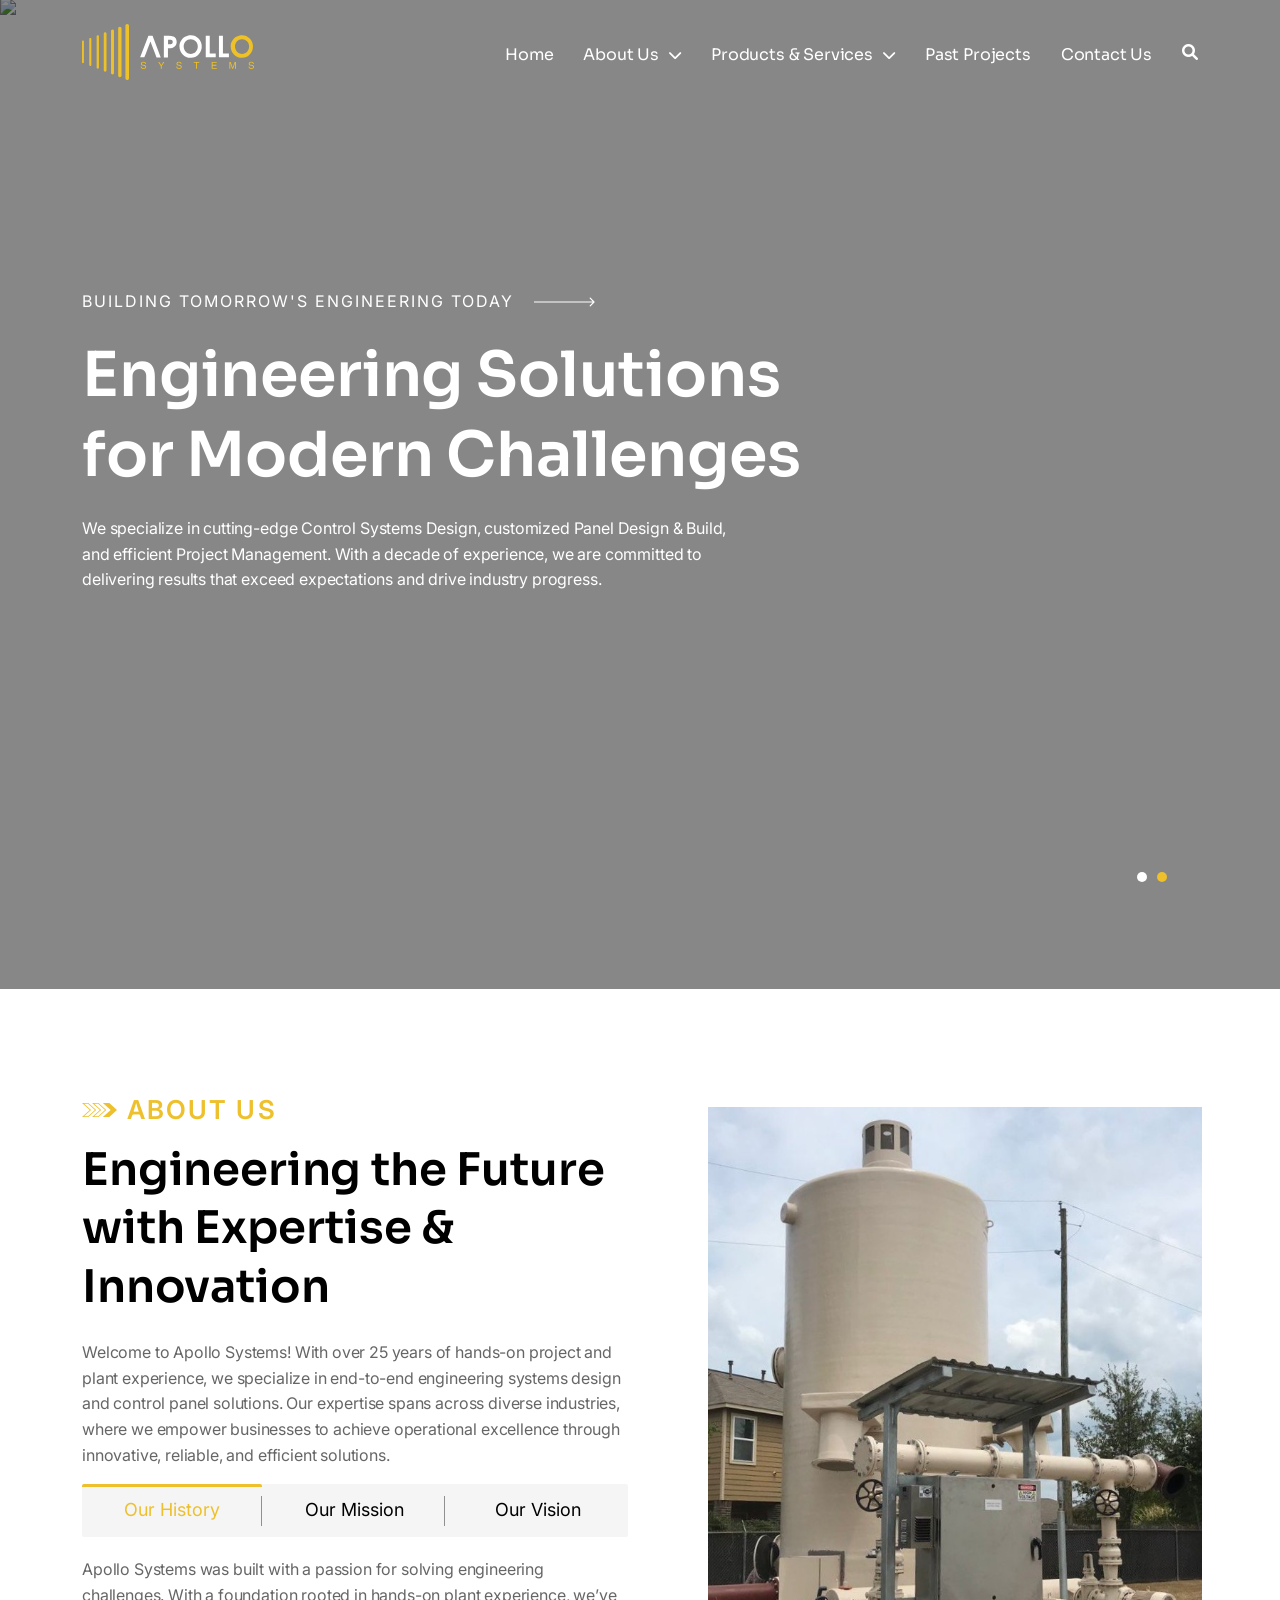
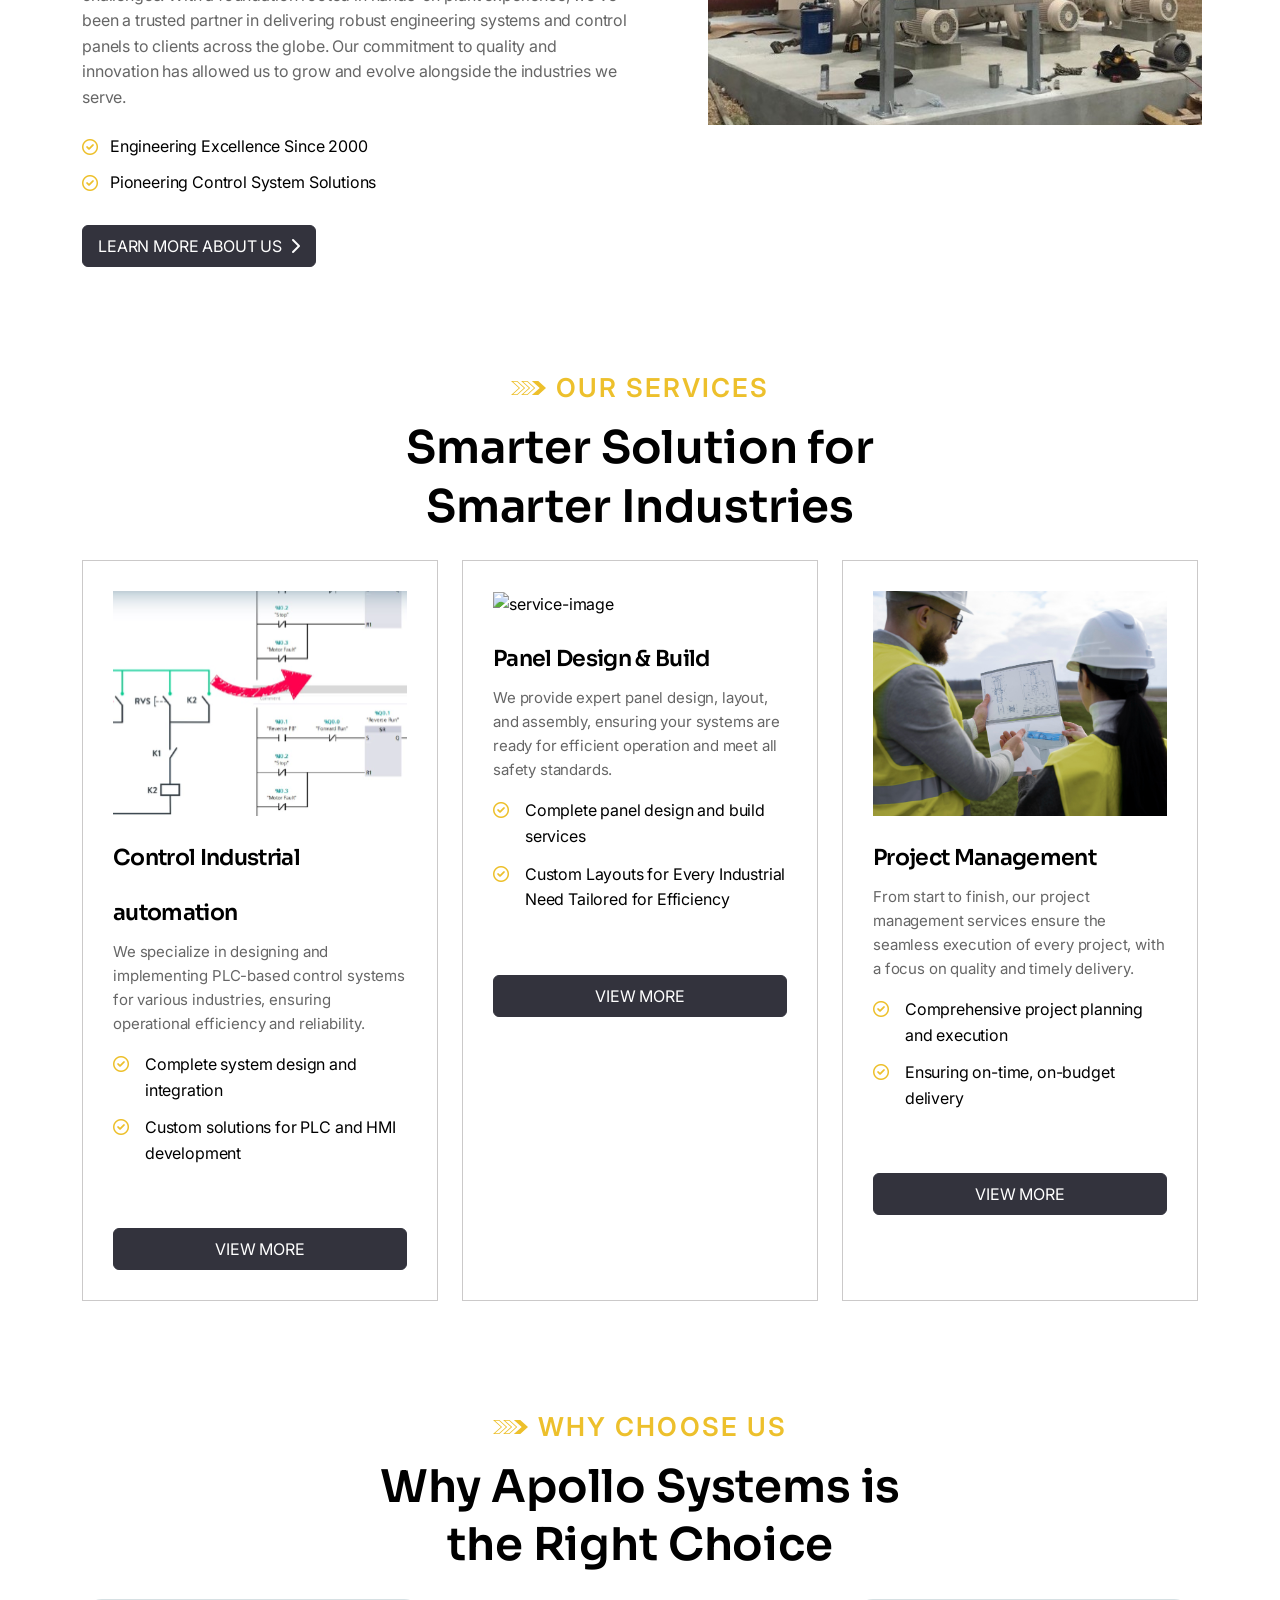
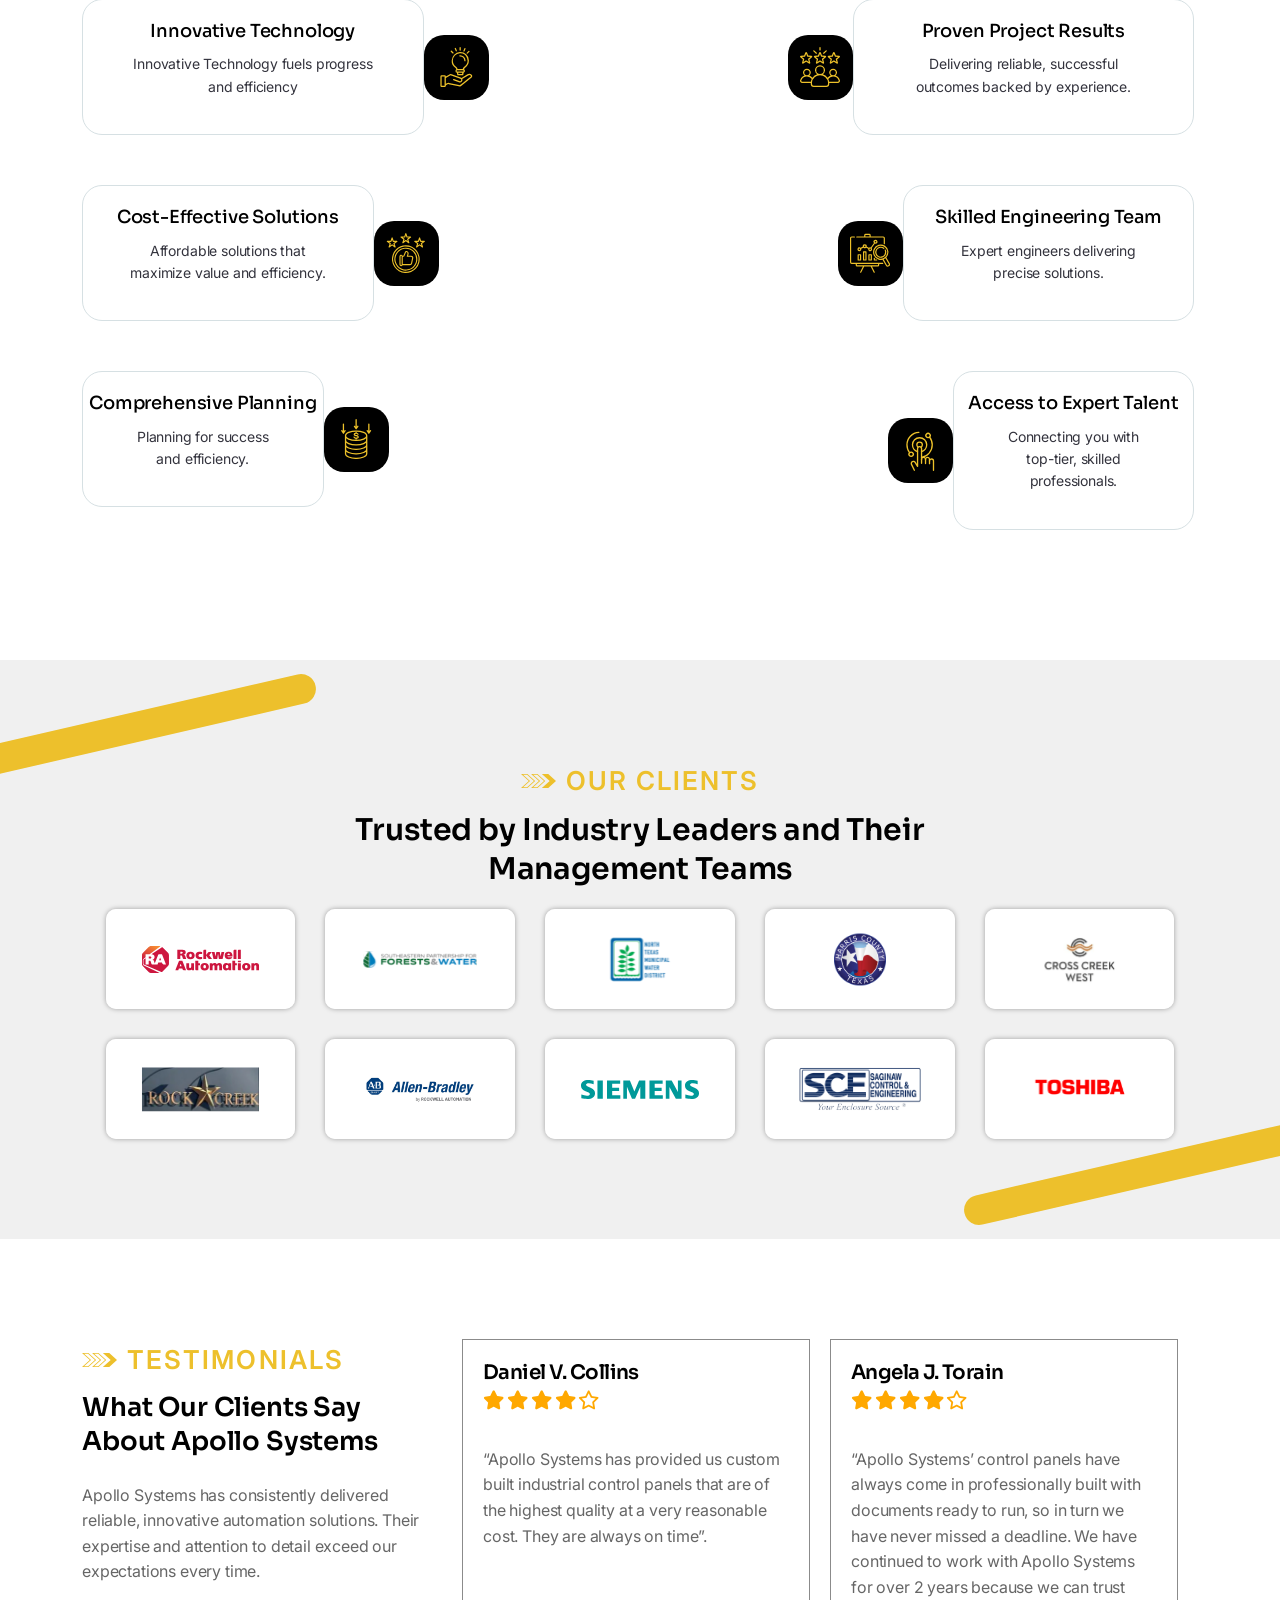
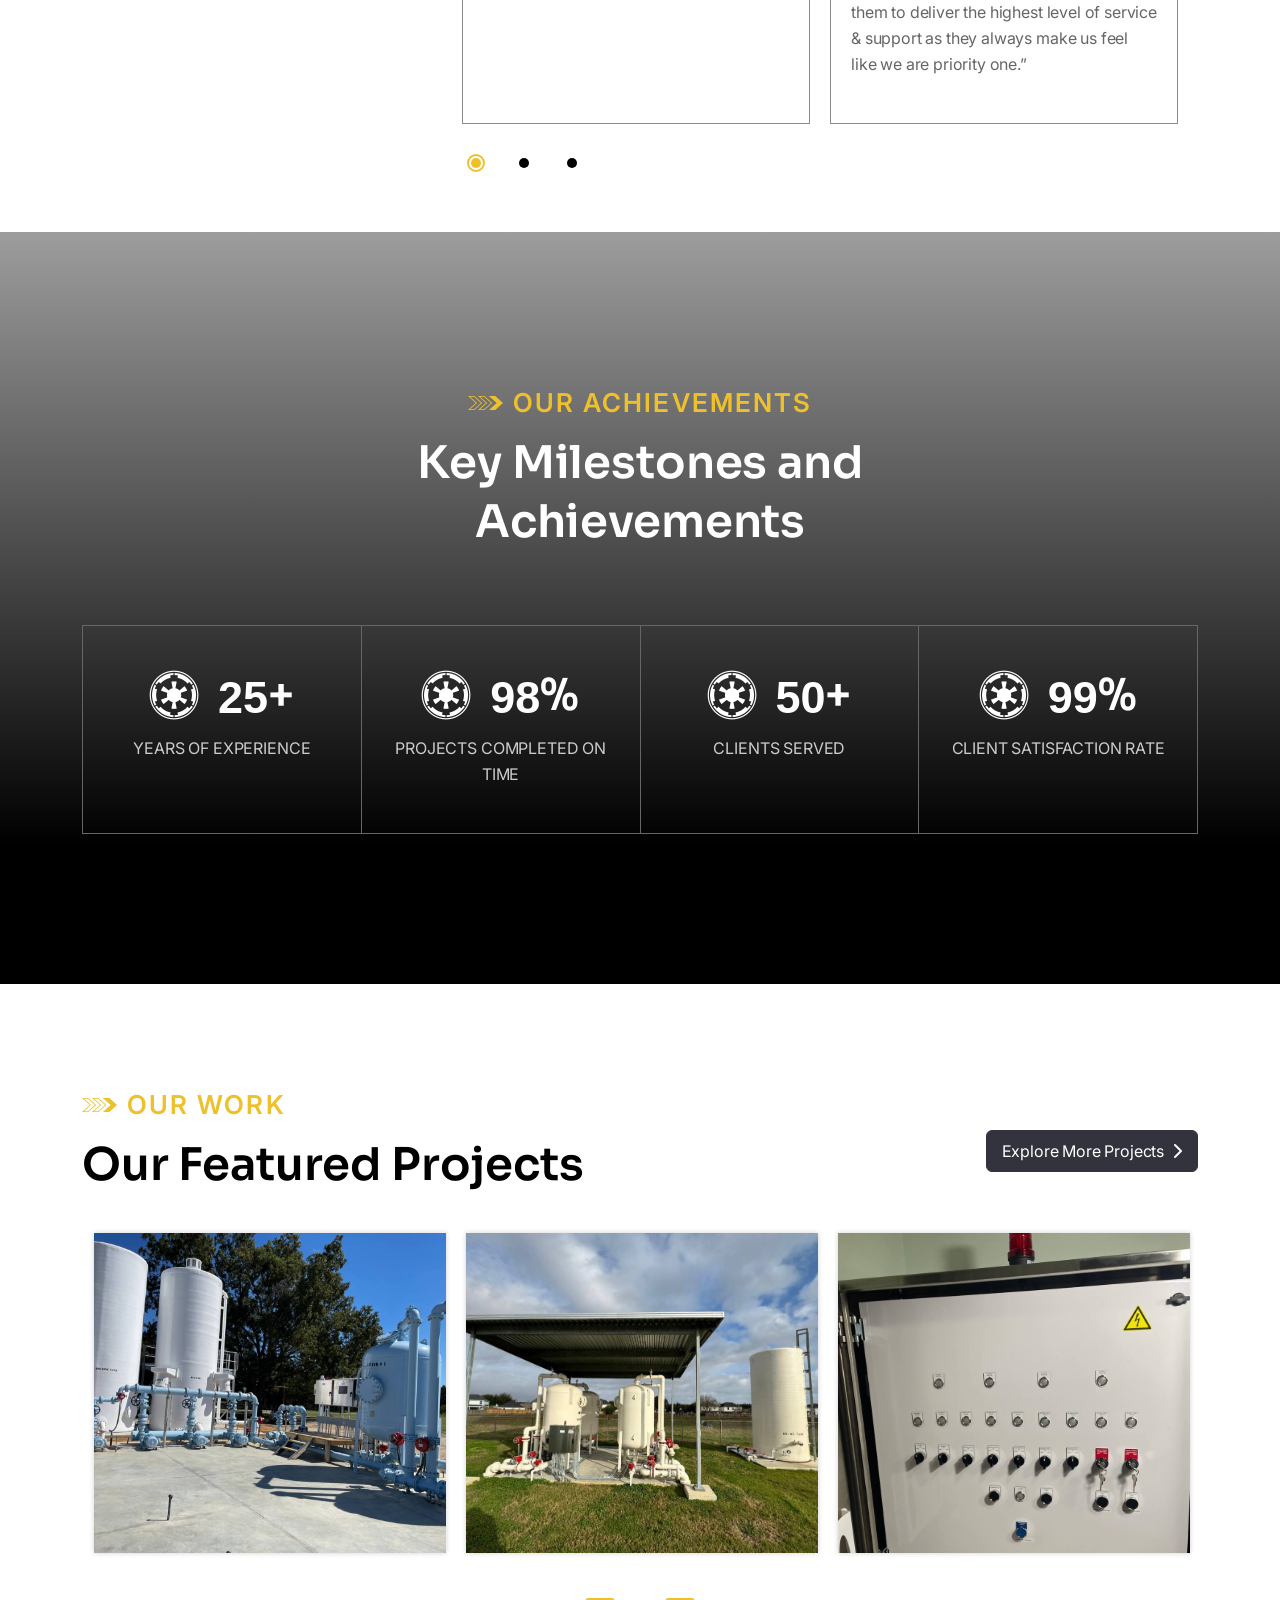
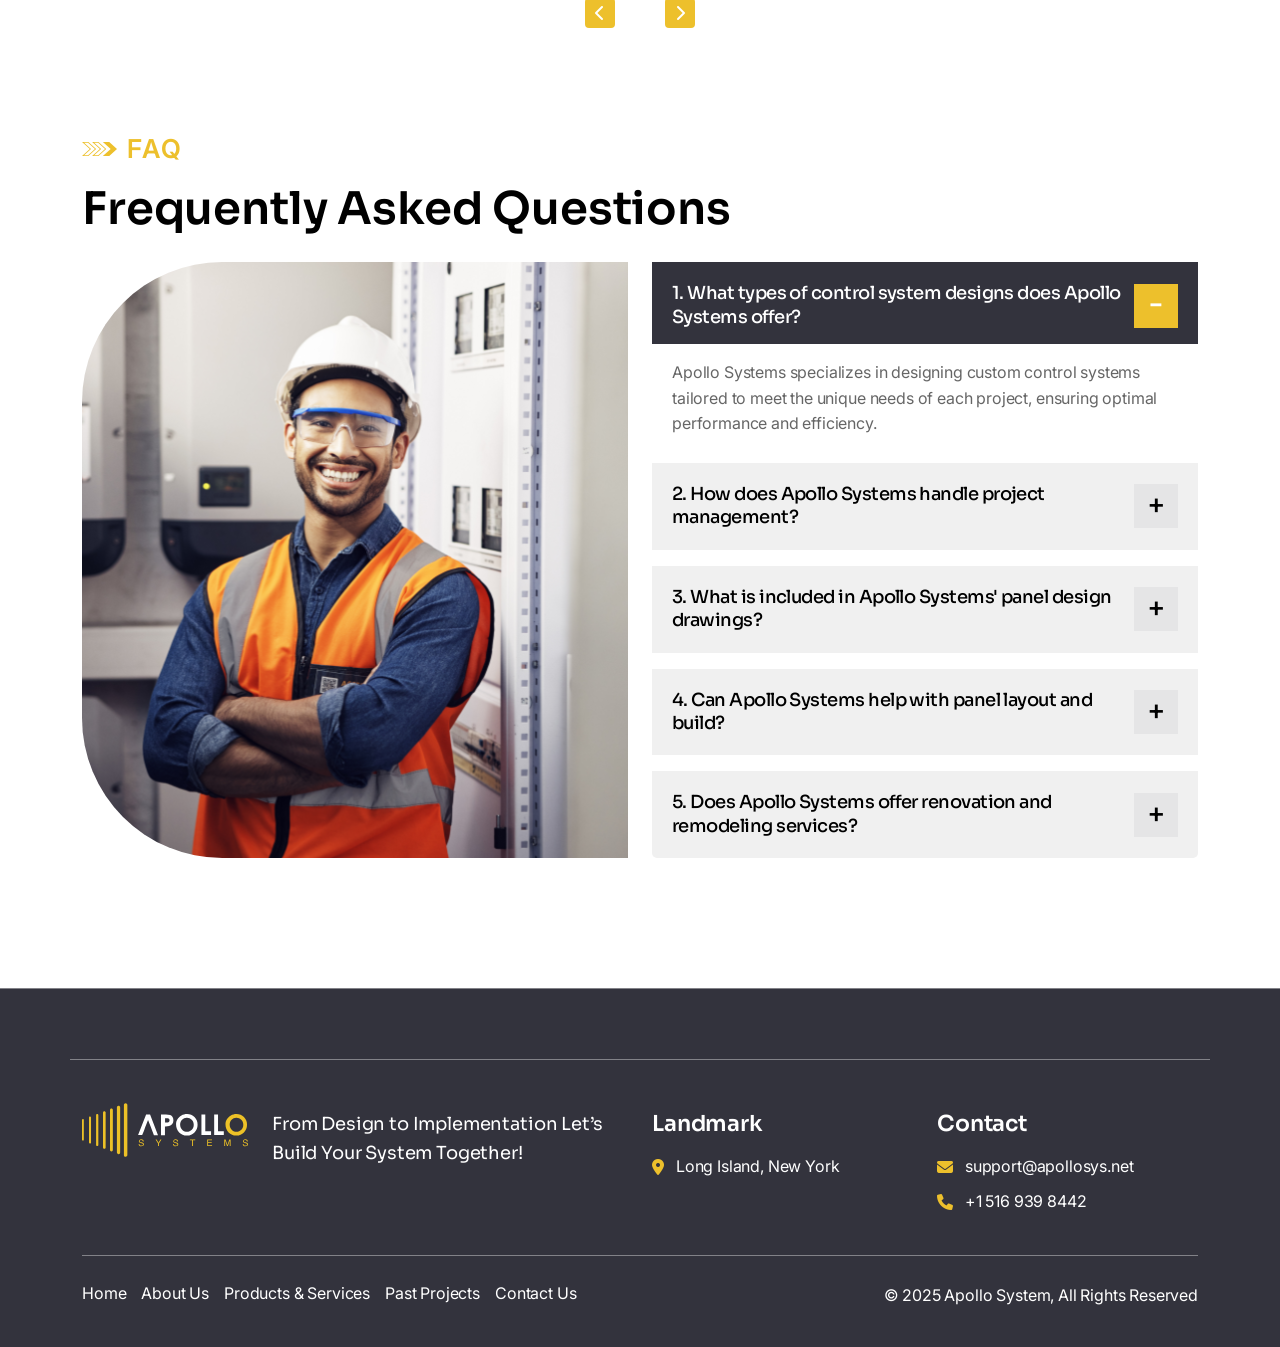
==== index.html @ cff6e4f0 "Mirror apollosys.net as a static GitHub Pages site Scraped all 12 pages and their assets (CSS, JS, f" ====
<!DOCTYPE html>
<html lang="en">
<head>
    <meta charset="UTF-8">
    <meta name="viewport" content="width=device-width, initial-scale=1.0">
    <title>Apollo Systems LLC HQ</title>
    <link rel="shortcut icon" href="assets/images/favicon.svg" type="image/x-icon">
    <link rel="preconnect" href="https://fonts.googleapis.com">
    <link rel="preconnect" href="https://fonts.gstatic.com" crossorigin>
    <link href="https://fonts.googleapis.com/css2?family=Inter:ital,opsz,wght@0,14..32,100..900;1,14..32,100..900&family=Sora:wght@100..800&display=swap" rel="stylesheet">
    <link rel="stylesheet" href="assets/vendors/bootstrap/css/bootstrap.min.css">
    <link rel="stylesheet" href="assets/vendors/odometer/odometer-theme-default.css">
    <link rel="stylesheet" href="assets/vendors/slick/slick.css">
    <link rel="stylesheet" href="assets/vendors/animation/animate.min.css">
    <link rel="stylesheet" href="assets/vendors/font-awesome/css/all.min.css">
    <link rel="stylesheet" href="assets/vendors/youtube-popup/youtube-popup.css">
    <link id="css-link" rel="stylesheet" href="assets/css/stylee.css?v=1.0.5445496">
    <link rel="stylesheet" href="assets/css/responsive.css?v=1.0.559996">
</head>
<body class="custom-cursor">
    <!-- header start -->
    <header class="main-header">
        <div class="container">
            <nav class="main-menu">
                <div class="main-menu-logo">
                    <a href="index.html">
                        <img src="assets/images/apollo-white-logo.svg" alt="header-logo">
                    </a>
                </div>
                <div class="main-menu-inner">
                    <ul class="main-menu-list">
                        <li class="menu-item-children"><a href="index.html">Home</a></li>
                        <li class="menu-item-children"><a href="about.html">About Us</a><i class="fa-solid fa-chevron-down"></i>
                        <ul>
                            <li><a href="company-profile.html">Company Profile </a></li>
                            <li><a href="team.html">Our Team</a></li>                           
                        </ul>
                        </li>
                        <li class="menu-item-children"><a href="service.html">Products & Services</a><i class="fa-solid fa-chevron-down"></i>
                            <ul>
                                <li><a href="custom-industrial-automation.html">Custom Industrial automation</a></li>
                                <li><a href="project-management.html">Project Management</a></li>
                                <li><a href="panel-design-drawings.html">Panel Design Drawings</a></li>
                                <li><a href="layout-and-panel-build.html">Layout and Panel Build</a></li>
                                <li><a href="industrial-automation-system.html">Industrial Automation System
                                </a></li>
                            </ul>
                        </li>
                        <li class="menu-item-children"><a href="project.html">Past Projects</a></li>
                        <li class="menu-item-children"><a href="contact.html">Contact Us</a></li>
                        <a href="javascript:void(0)" class="search-btn"><i class="fa-solid fa-magnifying-glass"></i></a>

                    </ul>
                    <div class="header-menu-collaps">
                        <span class="line-1"></span>
                        <span class="line-2"></span>
                        <span class="line-3"></span>
                    </div>
                 
                </div>
            </nav>
        </div>
    </header>
    <!-- header end -->
    <!-- Banner Start  -->
    <section class="banner-section">
        <div class="container-fluid p-0">
            <div class="banner-slider">
                <div class="banner-slider-item" style="height:110vh">
                    <div class="banner-two-slider-item-image zoom-in">
                        <img src="assets/images/banner/HERO-IMAGE.svg" alt="banner-images">
                    </div>
                    <div class="container">
                        <div class="row">
                            <div class="col-lg-12">
                                <div class="banner-two-info animated">
                                    <div class="section-tagline">
                                        <p>Innovating Engineering Solutions</p> 
                                        <img src="assets/images/long-arrow-right2.svg" alt="">
                                    </div>
                                    <div class="banner-title">
                                        <h1>Industrial Engineering<br> Solution For Smarter<br>Future with PLC & HMI Systems.</h1>
                                        <p>We provide tailored engineering solutions in Control Systems Design, Panel Design & Build, and Project Management. With over 10 years of experience, we deliver innovation, precision, and efficiency in every project.</p>
                                    </div>
                                </div>
                            </div>
                        </div>
                    </div>
                </div>
                <div class="banner-slider-item"style="height:110vh">
                    <div class="banner-two-slider-item-image zoom-in">
                        <img src="assets/images/banner/slider-1.svg" alt="banner-images">
                    </div>
                    <div class="container">
                        <div class="row">
                            <div class="col-lg-12">
                                <div class="banner-two-info animated">
                                    <div class="section-tagline">
                                        <p>Building Tomorrow's Engineering Today</p> 
                                        <img src="assets/images/long-arrow-right2.svg" alt="">
                                    </div>
                                    <div class="banner-title">
                                        <h1>Engineering Solutions <br> for Modern Challenges</h1>
                                        <p>We specialize in cutting-edge Control Systems Design, customized Panel Design & Build, and efficient Project Management. With a decade of experience, we are committed to delivering results that exceed expectations and drive industry progress.</p>
                                    </div>
                                </div>
                            </div>
                        </div>
                    </div>
                </div>
            </div>
            <div class="banner-dots"></div> 
        </div>
    </section>
    <!-- Banner Start  -->
    <!-- about start  -->
    <div class="about-section-one">
        <div class="container">
            <div class="row gutter-y-40 flex-row-reverse">
                <div class="col-lg-6">
                    <div class="about-thumb4 mb-40 mb-xl-0">
                        <div class="about-img-1">
                        </div>
                        <div class="about-img-2">
                            <img src="assets/images/about/about-2.svg" alt="img">
                        </div>
                       
                    </div>
                </div>
                <div class="col-lg-6">
                    <div class="about-right">
                        <div class="about-heading">
                            <span class="subtitle"><img src="assets/images/title-Icon.svg" alt="icon">ABOUT US</span>
                            <h2>Engineering the Future with Expertise & Innovation</h2>
                            <p>Welcome to Apollo Systems! With over 25 years of hands-on project and plant experience, we specialize in end-to-end engineering systems design and control panel solutions. Our expertise spans across diverse industries, where we empower businesses to achieve operational excellence through innovative, reliable, and efficient solutions.</p>
                        </div>
                        <div class="about-details-box">
                            <div class="about-tab-4">
                                <div class="filter-menu-active">
                                    <button data-filter=".cat1" class="active" type="button">Our History</button>
                                    <button data-filter=".cat2" type="button">Our Mission</button>
                                    <button data-filter=".cat3" type="button">Our Vision</button>
                                </div>
                                <div class="filter-active-cat1">
                                    <div class="filter-item cat1">
                                        <p class="about-tab-text">Apollo Systems was built with a passion for solving engineering challenges. With a foundation rooted in hands-on plant experience, we’ve been a trusted partner in delivering robust engineering systems and control panels to clients across the globe. Our commitment to quality and innovation has allowed us to grow and evolve alongside the industries we serve.</p>
                                        <ul class="about-list">
                                            <li><i class="fa-regular fa-circle-check"></i>Engineering Excellence Since 2000</li>
                                            <li><i class="fa-regular fa-circle-check"></i>Pioneering Control System Solutions</li>
                                        </ul>
                                    </div>
                                    <div class="filter-item cat2" style="display: none;">
                                        <p class="about-tab-text">Our mission is simple yet powerful: to deliver cutting-edge engineering solutions that not only meet but exceed our clients’ expectations. We pride ourselves on offering personalized, efficient, and dependable solutions that streamline operations and drive business growth, all while maintaining the highest standards of safety and quality.</p>
                                        <ul class="about-list">
                                            <li><i class="fa-regular fa-circle-check"></i>Custom solutions for smarter outcomes.</li>
                                            <li><i class="fa-regular fa-circle-check"></i> Delivering Innovation and Precision</li>
                                        </ul>
                                    </div>
                                    <div class="filter-item cat3" style="display: none;">
                                        <p class="about-tab-text">Our vision is to be the leading provider of engineering systems and solutions, known for our unwavering commitment to innovation, excellence, and client satisfaction. We aim to help our clients navigate the complexities of modern engineering with confidence, leveraging the latest technologies and methodologies to provide unmatched service and results.</p>
                                        <ul class="about-list">
                                            <li><i class="fa-regular fa-circle-check"></i>Leading the Future of Engineering</li>
                                            <li><i class="fa-regular fa-circle-check"></i>Shaping Sustainable, Efficient Systems</li>
                                        </ul>
                                    </div>
                                </div>
                            </div>
                        </div>
                        <div class="about-lower">
                            <a href="about.html" class="btn btn-primary">LEARN MORE ABOUT US <i class="fa-solid fa-chevron-right"></i></a>
                        </div>
                    </div>
                </div>
            </div>
        </div>
    </div>
    <!-- about end  -->
    <!-- service one start  -->
    <div class="service-section-one">
        <div class="container">
            <div class="row">
                <div class="col-lg-7 m-auto">
                    <div class="heading-box text-center">
                        <span class="subtitle"><img src="assets/images/title-Icon.svg" alt="icon">Our services</span>
                            <h2>Smarter Solution for Smarter Industries </h2>
                    </div>
                </div>
            </div>
            <div class="row gutter-y-20">
                <div class="col-xl-4 col-md-6">
                    <div class="service-box-one fadeInUp wow animated" data-wow-duration="1500ms" data-wow-delay="200ms">
                        <div class="service-image-one">
                            <img src="assets/images/service/service-image-1.svg" alt="service-image">
                        </div>
                        <div class="service-details-one">
                            <h4><a href="custom-industrial-automation.html">Control Industrial automation</a></h4>
                            <p>We specialize in designing and implementing PLC-based control systems for various industries, ensuring operational efficiency and reliability.</p>
                            <ul class="service-list-one">
                                <li><i class="fa-regular fa-circle-check"></i>Complete system design and integration</li>
                                <li><i class="fa-regular fa-circle-check"></i>Custom solutions for PLC and HMI development</li>
                            </ul>
                        </div>
                        <a href="custom-industrial-automation.html" class="btn btn-primary">VIEW MORE </a>
                    </div>
                </div>
                
                <div class="col-xl-4 col-md-6">
                    <div class="service-box-one fadeInUp wow animated" data-wow-duration="1500ms" data-wow-delay="400ms">
                        <div class="service-image-one">
                            <img src="assets/images/service/service-Image-2.svg" alt="service-image">
                        </div>
                        <div class="service-details-one">
                            <h4><a href="panel-design-drawings.html">Panel Design & Build</a></h4>
                            <p>We provide expert panel design, layout, and assembly, ensuring your systems are ready for efficient operation and meet all safety standards.</p>
                            <ul class="service-list-one">
                                <li><i class="fa-regular fa-circle-check"></i>Complete panel design and build services</li>
                                <li><i class="fa-regular fa-circle-check"></i>Custom Layouts for Every Industrial Need Tailored for Efficiency</li>
                            </ul>
                        </div>
                        <a href="panel-design-drawings.html" class="btn btn-primary">VIEW MORE </a>
                    </div>
                </div>
                <div class="col-xl-4 col-md-6">
                    <div class="service-box-one fadeInUp wow animated" data-wow-duration="1500ms" data-wow-delay="600ms">
                        <div class="service-image-one">
                            <img src="assets/images/service/service-deatilss.jpg" alt="service-image">
                        </div>
                        <div class="service-details-one">
                            <h4><a href="project-management.html">Project Management</a></h4>
                            <p>From start to finish, our project management services ensure the seamless execution of every project, with a focus on quality and timely delivery.</p>
                            <ul class="service-list-one">
                                <li><i class="fa-regular fa-circle-check"></i>Comprehensive project planning and execution</li>
                                <li><i class="fa-regular fa-circle-check"></i>Ensuring on-time, on-budget delivery</li>
                            </ul>
                        </div>
                        <a href="project-management.html" class="btn btn-primary">VIEW MORE </a>
                    </div>
                </div>
            </div>
            
            </div>
        </div>
    </div>
    <!-- service one end  -->
    <!-- why choose start  -->
    <div class="why-choose-section">
        <div class="container">
            <div class="row">
                <div class="col-lg-6 m-auto">
                    <div class="heading-box text-center">
                        <span class="subtitle"><img src="assets/images/title-Icon.svg" alt="icon">WHY CHOOSE US</span>
                        <h2>Why Apollo Systems is the Right Choice</h2>
                    </div>
                </div>
            </div>
            <div class="row gutter-y-40">
                <div class="col-lg-3.5">
                    <div class="why-choose-list">
                        <div class="why-choose-list-item why-choose-item-1">
                            <div class="whychoose-text">
                            <h4>Innovative Technology</h4>
                            <p>Innovative Technology fuels progress and efficiency</p>
                            </div>
                            <div class="icon">
                                <img src="assets/images/why-choose/why-choose-1.svg" alt="">
                            </div>
                        </div>
                        <div class="why-choose-list-item why-choose-item-2">
                            <div class="whychoose-text">
                                <h4>Cost-Effective Solutions</h4>
                                <p>Affordable solutions that maximize value and efficiency.</p>
                                </div>
                            <div class="icon">
                                <img src="assets/images/why-choose/why-choose-2.svg" alt="">
                            </div>
                        </div>
                        <div class="why-choose-list-item why-choose-item-3">
                            <div class="whychoose-text">
                                <h4>Comprehensive Planning</h4>
                                <p>Planning for success and efficiency.</p>
                            </div>
                            <div class="icon">
                                <img src="assets/images/why-choose/why-choose-3.svg" alt="">
                            </div>
                        </div>
                    </div>
                </div>
                <div class="col-lg-5">
                    <div class="why-choose-image">
                        <img src="assets/images/why-choose/why-choose-image.svg" alt="">
                    </div>
                </div>
                <div class="col-lg-3.5">
                    <div class="why-choose-list last">
                        <div class="why-choose-list-item why-choose-item-4">
                            <div class="icon">
                                <img src="assets/images/why-choose/why-choose-4.svg" alt="">
                            </div>
                            <div class="whychoose-text">
                                <h4>Proven Project Results</h4>
                                <p>Delivering reliable, successful outcomes backed by experience.</p>
                            </div>
                        </div>
                        <div class="why-choose-list-item why-choose-item-5">
                            <div class="icon">
                                <img src="assets/images/why-choose/why-choose-5.svg" alt="">
                            </div>
                            <div class="whychoose-text">
                                <h4>Skilled Engineering Team</h4>
                                <p>Expert engineers delivering precise solutions.</p>
                            </div>
                        </div>
                        <div class="why-choose-list-item why-choose-item-6">
                            <div class="icon">
                                <img src="assets/images/why-choose/why-choose-6.svg" alt="">
                            </div>
                            <div class="whychoose-text">
                                <h4>Access to Expert Talent</h4>
                                <p>Connecting you with top-tier, skilled professionals.</p>
                            </div>
                        </div>
                    </div>
                </div>
            </div>
        </div>
    </div>
    
    <!-- why choose end  -->
     <!-- partner start  -->
     <div class="partner-section">
        <div class="partner-shape-1"></div>
        <div class="partner-shape-2"></div>
        <div class="container">
            <div class="row">
                <div class="col-lg-7 m-auto">
                <div class="heading-box text-center">
                    <span class="subtitle"><img src="assets/images/title-Icon.svg" alt="icon">Our Clients</span>
                    <h4>Trusted by Industry Leaders and Their Management Teams</h4>
                </div>
            </div>
            </div>
            <div class="partner-list">
                <div class="partner-item">
                    <div class="partner-box">
                        <img src="assets/images/partner/client-7.svg" alt="">
                    </div>
                </div>
                <div class="partner-item">
                    <div class="partner-box">
                        <img src="assets/images/partner/client-2.svg" alt="">
                    </div>
                </div>
                <div class="partner-item">
                    <div class="partner-box">
                        <img src="assets/images/partner/client-3.svg" alt="">
                    </div>
                </div>
                <div class="partner-item">
                    <div class="partner-box">
                        <img src="assets/images/partner/client-4.svg" alt="">
                    </div>
                </div>
                <div class="partner-item">
                    <div class="partner-box">
                        <img src="assets/images/partner/client-5.svg" alt="">
                    </div>
                </div>
                <div class="partner-item">
                    <div class="partner-box">
                        <img src="assets/images/partner/clientt-6.svg" alt="">
                    </div>
                </div>
                <div class="partner-item">
                    <div class="partner-box">
                        <img src="assets/images/partner/client-10.svg" alt="">
                    </div>
                </div>
                <div class="partner-item">
                    <div class="partner-box">
                        <img src="assets/images/partner/client-9.svg" alt="">
                    </div>
                </div>
                <div class="partner-item">
                    <div class="partner-box">
                        <img src="assets/images/partner/client-8.svg" alt="">
                    </div>
                </div>
                <div class="partner-item">
                    <div class="partner-box">
                        <img src="assets/images/partner/client-1.svg" alt="">
                    </div>
                </div>
            </div>
        </div>
    </div>
    <!-- partner end  -->
    <!-- testimonial one start  -->
    <div class="testimonial-section-one">
        <div class="container">
            <div class="row">
                <div class="col-lg-4">
                    <div class="heading-box ">
                        <span class="subtitle"><img src="assets/images/title-Icon.svg" alt="icon">TESTIMONIALS</span>
                         <h4>What Our Clients Say About Apollo Systems</h4>
                         <p>Apollo Systems has consistently delivered reliable, innovative automation solutions. Their expertise and attention to detail exceed our expectations every time.</p>
                    </div>
                </div>
                <div class="col-lg-8">
                    <div class="testimonial-slider-one">
                        <div class="testimonial-item-one">
                            <div class="testimonial-box-one">
                                <div class="testimonial-title-one">
                                   
                                    <div class="testimonial__title-one">
                                        <h4>Daniel V. Collins</h4>
                                        <ul class="retting">
                                            <li><i class="fa-solid fa-star"></i></li>
                                            <li><i class="fa-solid fa-star"></i></li>
                                            <li><i class="fa-solid fa-star"></i></li>
                                            <li><i class="fa-solid fa-star"></i></li>
                                            <li><i class="fa-regular fa-star"></i></li>
                                        </ul>
                                    </div>
                                </div>
                                <div class="devider">
                                </div>
                               
                                <p class="m-0">“Apollo Systems has provided us custom built industrial control panels that are of the highest quality at a very reasonable cost. They are always on time”. </p>
                            </div>
                        </div>
                        <div class="testimonial-item-one">
                            <div class="testimonial-box-one">
                                <div class="testimonial-title-one">
                                    
                                    <div class="testimonial__title-one">
                                        <h4>Angela J. Torain</h4>
                                        <ul class="retting">
                                            <li><i class="fa-solid fa-star"></i></li>
                                            <li><i class="fa-solid fa-star"></i></li>
                                            <li><i class="fa-solid fa-star"></i></li>
                                            <li><i class="fa-solid fa-star"></i></li>
                                            <li><i class="fa-regular fa-star"></i></li>
                                        </ul>
                                    </div>
                                </div>
                                <div class="devider">
                                </div>
                                
                                <p class="m-0">
                                    “Apollo Systems’ control panels have always come in professionally built with documents ready to run, so in turn we have never missed a deadline. 
                                    We have continued to work with Apollo Systems for over 2 years because we can trust them to deliver the highest level of service & support as they always make us feel like we are priority one.” </p>
                            </div>
                        </div>
                        <div class="testimonial-item-one">
                            <div class="testimonial-box-one">
                                <div class="testimonial-title-one">
                                   
                                    <div class="testimonial__title-one">
                                        <h4>John R. Hedges</h4>
                                        <ul class="retting">
                                            <li><i class="fa-solid fa-star"></i></li>
                                            <li><i class="fa-solid fa-star"></i></li>
                                            <li><i class="fa-solid fa-star"></i></li>
                                            <li><i class="fa-solid fa-star"></i></li>
                                            <li><i class="fa-regular fa-star"></i></li>
                                        </ul>
                                    </div>
                                </div>
                                <div class="devider">
                                </div>
                                <p class="m-0"> “We have worked closely together to complete many capital projects and upgrades that include panel design, shop wiring & fabrication, PLC & HMI programming, commissioning, startup, and support”. </p>
                            </div>
                        </div>
                    </div>
                </div>
            </div>
        </div>
    </div>
    <!-- testimonial one end  -->
    <div class="counter-section" style="background-image: url(assets/images/banner/achievement.svg);">
        <div class="container">
            <div class="row">
                <div class="col-lg-7 m-auto">
                    <div class="heading-box-outer">
                        <div class="heading-box light">
                            <span class="subtitle custom-subtitle"><img src="assets/images/title-Icon.svg" alt="icon">OUR ACHIEVEMENTS</span>
                            <h2>Key Milestones and Achievements</h2>
                        </div>
                    </div>
                </div>
            </div>
            <div class="counter-list-item">
                <div class="counter-item-box">
                    <div class="counter-details">
                        <div class="counter-icon">
                            <i class="fa-brands fa-empire"></i>
                        </div>
                        <h2><span class="odometer" data-count="25"></span><span class="symbol">+</span></h2>
                    </div>
                    <p>YEARS OF EXPERIENCE</p>
                </div>
                <div class="counter-item-box">
                    <div class="counter-details">
                        <div class="counter-icon">
                            <i class="fa-brands fa-empire"></i>
                        </div>
                        <h2><span class="odometer" data-count="98"></span><span class="symbol">%</span></h2>
                    </div>
                    <p>PROJECTS COMPLETED ON TIME</p>
                </div>
                <div class="counter-item-box">
                    <div class="counter-details">
                        <div class="counter-icon">
                            <i class="fa-brands fa-empire"></i>
                        </div>
                        <h2><span class="odometer" data-count="50"></span><span class="symbol">+</span></h2>
                    </div>
                    <p>CLIENTS SERVED</p>
                </div>
                <div class="counter-item-box">
                    <div class="counter-details">
                        <div class="counter-icon">
                            <i class="fa-brands fa-empire"></i>
                        </div>
                        <h2><span class="odometer" data-count="99"></span><span class="symbol">%</span></h2>
                    </div>
                    <p>CLIENT SATISFACTION RATE</p>
                </div>
            </div>
        </div>
    </div>
    
    <div class="project-section">
        <div class="container">
            <div class="heading-box-outer">
                <div class="heading-box">
                    <span class="subtitle"><img src="assets/images/title-Icon.svg" alt="icon">OUR WORK</span>
                    <h2>Our Featured Projects</h2>
                </div>
                <a href="project.html" class="btn btn-primary">Explore More Projects <i class="fa-solid fa-chevron-right"></i></a>
            </div>
            <div class="project-slider">
                <div class="item">
                    <div class="project-slider-box">
                        <div class="project-box">
                            <div class="project-image">
                                <img src="assets/images/project/project-1.jpg" alt="Office Building Project">
                            </div>
                           
                        </div>
                    </div>
                </div>
                <div class="item">
                    <div class="project-slider-box">
                        <div class="project-box">
                            <div class="project-image">
                                <img src="assets/images/project/project-2.jpg" alt="General Construction">
                            </div>
                        </div>
                    </div>
                </div>
                <div class="item">
                    <div class="project-slider-box">
                        <div class="project-box">
                            <div class="project-image">
                                <img src="assets/images/project/project-3.jpeg" alt="Renovation Project">
                            </div>
                        </div>
                    </div>
                </div>
                <div class="item">
                    <div class="project-slider-box">
                        <div class="project-box">
                            <div class="project-image">
                                <img src="assets/images/project/project-4.jpeg" alt="Commercial Building">
                            </div>
                        </div>
                    </div>
                </div>
            </div>
            <div class="project-slider-btn">
                <button class="pre-arrow"><i class="fa-solid fa-chevron-left"></i></button>
                <button class="next-arrow"><i class="fa-solid fa-chevron-right"></i></button>
            </div>
        </div>
    </div>
    <div class="faq-section">
        <div class="container">
            <div class="row">
                <div class="col-12">
                    <div class="heading-box">
                        <span class="subtitle"><img src="assets/images/title-Icon.svg" alt="icon">FAQ</span>
                        <h2>Frequently Asked Questions</h2>
                    </div>
                </div>
            </div>
            <div class="row gutter-y-30">
                <div class="col-lg-6">
                    <div class="faq-image">
                        <img src="assets/images/faq.svg" alt="FAQ Image">
                    </div>
                </div>
                <div class="col-lg-6">
                    <div class="faq-list">
                        <div class="accordion" id="accordionone">
                            <div class="accordion-item">
                                <h6 class="accordion-header">
                                    <button class="accordion-button" type="button" data-bs-toggle="collapse"
                                        data-bs-target="#collapseOne" aria-expanded="true" aria-controls="collapseOne">
                                        1. What types of control system designs does Apollo Systems offer?
                                    </button>
                                </h6>
                                <div id="collapseOne" class="accordion-collapse collapse show"
                                    data-bs-parent="#accordionone">
                                    <div class="accordion-body">
                                        <p>Apollo Systems specializes in designing custom control systems tailored to meet the unique needs of each project, ensuring optimal performance and efficiency.</p>
                                    </div>
                                </div>
                            </div>
                            <div class="accordion-item">
                                <h6 class="accordion-header">
                                    <button class="accordion-button collapsed" type="button" data-bs-toggle="collapse"
                                        data-bs-target="#collapseTwo" aria-expanded="false" aria-controls="collapseTwo">
                                        2. How does Apollo Systems handle project management?
                                    </button>
                                </h6>
                                <div id="collapseTwo" class="accordion-collapse collapse"
                                    data-bs-parent="#accordionone">
                                    <div class="accordion-body">
                                        <p>Apollo Systems provides comprehensive project management services, overseeing every aspect from design to execution to ensure projects are completed on time and within budget.</p>
                                    </div>
                                </div>
                            </div>
                            <div class="accordion-item">
                                <h6 class="accordion-header">
                                    <button class="accordion-button collapsed" type="button" data-bs-toggle="collapse"
                                        data-bs-target="#collapseThree" aria-expanded="false"
                                        aria-controls="collapseThree">
                                        3. What is included in Apollo Systems' panel design drawings?
                                    </button>
                                </h6>
                                <div id="collapseThree" class="accordion-collapse collapse"
                                    data-bs-parent="#accordionone">
                                    <div class="accordion-body">
                                        <p>Apollo Systems creates detailed panel design drawings that clearly outline all components, connections, and specifications to guide the construction and installation of control panels.</p>
                                    </div>
                                </div>
                            </div>
                            <div class="accordion-item">
                                <h6 class="accordion-header">
                                    <button class="accordion-button collapsed" type="button" data-bs-toggle="collapse"
                                        data-bs-target="#collapsefour" aria-expanded="false"
                                        aria-controls="collapsefour">
                                        4. Can Apollo Systems help with panel layout and build?
                                    </button>
                                </h6>
                                <div id="collapsefour" class="accordion-collapse collapse"
                                    data-bs-parent="#accordionone">
                                    <div class="accordion-body">
                                        <p>Yes, Apollo Systems offers complete panel layout and build services, including the fabrication, assembly, and testing of electrical control panels tailored to your specific needs.</p>
                                    </div>
                                </div>
                            </div>
                            <div class="accordion-item">
                                <h6 class="accordion-header">
                                    <button class="accordion-button collapsed" type="button" data-bs-toggle="collapse"
                                        data-bs-target="#collapsefive" aria-expanded="false"
                                        aria-controls="collapsefive">
                                        5. Does Apollo Systems offer renovation and remodeling services?
                                    </button>
                                </h6>
                                <div id="collapsefive" class="accordion-collapse collapse"
                                    data-bs-parent="#accordionone">
                                    <div class="accordion-body">
                                        <p>Apollo Systems provides expert renovation and remodeling services, focusing on upgrading and improving existing control systems, panels, and infrastructure for better performance and longevity.</p>
                                    </div>
                                </div>
                            </div>
                        </div>
                    </div>
                </div>
            </div>
        </div>
    </div>
    <!-- footer start  -->
    <footer class="footer-one">
        <div class="container  border-bottom">
           
        </div>
        <div class="container">
            <div class="row gutter-y-30">
                <div class="col-xl-2">
                    <div class="footer-about-one">
                        <div class="footer-logo-one">
                            <img src="assets/images/apollo-white-logo.svg" alt="footer-logo">
                        </div>
                    </div>
                </div>
                <div class="col-xl-4">
                    <div class="footer-about-one">
                        <h4>From Design to Implementation
                            Let’s Build Your System Together!</h4>
                    </div>
                </div>
                <div class="col-xl-3 col-lg-4">
                    <div class="footer-widget-one contact-col">
                        <h4 class="footer-title"> <span>Landmark</span></h4>
                        <ul class="footer-about-list">
                            <li><i class="fa-solid fa-location-dot"></i><a href="#">Long Island, New York</a></li>
                        </ul>
                    </div>
                </div>
                <div class="col-xl-3 col-lg-4">
                    <div class="footer-widget-one contact-col">
                        <h4 class="footer-title"><span>Contact</span></h4>
                        <ul class="footer-about-list">
                            <li><i class="fa-solid fa-envelope"></i><a href="mailto:Support@apollosys.net">support@apollosys.net</a></li>
                            <li><i class="fa-solid fa-phone"></i><a href="tel:+1 516 939 8442">+1 516 939 8442</a></li>
                        </ul>
                    </div>
                </div>
               
                <div class="col-12">
                    <div class="footer-lower-one">
                        <div class="col-md-6 col-sm-12  pl-md-5">
                            <div class="footer-menu">
                                <ul class="footer-menu-one bottom-footer">
                                    <li><a href="index.html">Home</a></li>
                                    <li><a href="about.html">About Us</a></li>
                                   
                                    <li><a href="service.html">Products & Services</a></li>  
                                    <li><a href="project.html">Past Projects</a></li> 
                                    <li><a href="contact.html">Contact Us</a></li>
                                </ul>
                            </div>
                        </div>
                        <div class="col-md-6 col-sm-12 ">
                            <div class="copyright">© 2025 Apollo System, All Rights Reserved</div>
                        </div>
                       
                      
                    </div>
                </div>
            </div>
        </div>
    </footer>
    <!-- mobile-nav start -->
    <div class="mobile-nav-wrapper">
        <div class="mobile-nav-overlay mobile-nav-toggler"></div>
        <div class="mobile-nav-content">
            <a href="#" class="mobile-nav-close mobile-nav-toggler">
                <span></span>
                <span></span>
            </a>
            <div class="logo-box">
                <a href="index.html"><img width="150" src="assets/images/apollo-white-logo.svg" alt="logo"></a>
            </div>
            <div class="mobile-nav-container">
                <ul class="mobile-menu-list">    
                    <li class="menu-item-has-children"><a href="index.html">Home</a> </li>
                    <li class="menu-item-has-children dropdown"><a href="about.html">About Us</a> 
                        <ul>
                            <li><a href="company-profile.html">Company Profile</a></li>
                            <li><a href="team.html">Our Team</a></li>
                        </ul>
                    </li>
                    <li class="menu-item-has-children dropdown"><a href="service.html">Products & Services</a>
                        <ul>
                            <li><a href="custom-industrial-automation.html">Custom Industrial automation</a></li>
                            <li><a href="project-management.html">Project Management</a></li>
                            <li><a href="panel-design-drawings.html">Panel Design Drawings</a></li>
                            <li><a href="layout-and-panel-build.html">Layout and Panel Build</a></li>
                            <li><a href="industrial-automation-system.html">Industrial Automation System</a></li>
                        </ul>
                    </li>
                    <li class="menu-item-has-children"><a href="project.html">Past Projects</a></li>
                    <li class="menu-item-has-children"><a href="contact.html">Contact Us</a>
                    </li>
                </ul>
            </div>
        </div>
    </div>
    <!-- mobile-nav end -->
    

    <!-- search-popup start -->
    <div class="search-popup">
        <button class="close-search"></button>
        <form method="post" action="#">
            <div class="form-group">
                <input type="search" name="search" placeholder="Search Here" required="">
                <button type="submit"><i class="fa-solid fa-magnifying-glass"></i></button>
            </div>
        </form>
    </div>
    <!-- search-popup end -->
    <!-- top to bottom start  -->
    <div class="prgoress_indicator active-progress">
        <svg class="progress-circle svg-content" width="100%" height="100%" viewBox="-1 -1 102 102">
          <path d="M50,1 a49,49 0 0,1 0,98 a49,49 0 0,1 0,-98" style="transition: stroke-dashoffset 10ms linear; stroke-dasharray: 307.919, 307.919; stroke-dashoffset: 28.2787;"></path>
        </svg>
    </div>
    <!-- top to bottom end  -->
    <script src="assets/vendors/bootstrap/js/bootstrap.bundle.min.js"></script>
    <script src="assets/vendors/jquery/jquery-3.7.1.min.js"></script>
    <script src="assets/vendors/jquery/jquery.appear.min.js"></script>
    <script src="assets/vendors/slick/slick.min.js"></script>
    <script src="assets/vendors/wow/wow.js"></script>
    <script src="assets/vendors/jquery-circleType/jquery.circleType.js"></script>
    <script src="assets/vendors/jquery-lettering/jquery.lettering.min.js"></script>
    <script src="assets/vendors/youtube-popup/youtube-popup.jquery.js"></script>
    <script src="assets/vendors/odometer/odometer.min.js"></script>
    <script src="assets/js/custom.js"></script>
</body>

</html>
---- assets/vendors/youtube-popup/youtube-popup.css ----
@charset "UTF-8";

/*
    Name: YouTubePopUp
    Description: jQuery plugin to display YouTube or Vimeo video in PopUp, responsive and retina, easy to use.
    Version: 1.0.1
    Plugin URL: http://wp-time.com/youtube-popup-jquery-plugin/
    Written By: Qassim Hassan
    Twitter: @QQQHZ
    Websites: wp-time.com | qass.im | wp-plugins.in
    Dual licensed under the MIT and GPL licenses:
        http://www.opensource.org/licenses/mit-license.php
        http://www.gnu.org/licenses/gpl.html
    Copyright (c) 2016 - Qassim Hassan
*/

.YouTubePopUp-Wrap {
    position: fixed;
    width: 100%;
    height: 100%;
    background-color: #000;
    background-color: rgba(0, 0, 0, 0.8);
    top: 0;
    left: 0;
    z-index: 9999999999999;
}

.YouTubePopUp-animation {
    opacity: 0;
    -webkit-animation-duration: 0.5s;
    animation-duration: 0.5s;
    -webkit-animation-fill-mode: both;
    animation-fill-mode: both;
    -webkit-animation-name: YouTubePopUp;
    animation-name: YouTubePopUp;
}

@-webkit-keyframes YouTubePopUp {
    0% {
        opacity: 0;
    }

    100% {
        opacity: 1;
    }
}

@keyframes YouTubePopUp {
    0% {
        opacity: 0;
    }

    100% {
        opacity: 1;
    }
}

body.logged-in .YouTubePopUp-Wrap {
    /* For WordPress */
    top: 32px;
    z-index: 99998;
}

.YouTubePopUp-Content {
    max-width: 680px;
    display: block;
    margin: 0 auto;
    height: 100%;
    position: relative;
}

.YouTubePopUp-Content iframe {
    max-width: 100% !important;
    width: 100% !important;
    display: block !important;
    height: 480px !important;
    border: none !important;
    position: absolute;
    top: 0;
    bottom: 0;
    margin: auto 0;
}

.YouTubePopUp-Hide {
    -webkit-animation-duration: 0.5s;
    animation-duration: 0.5s;
    -webkit-animation-fill-mode: both;
    animation-fill-mode: both;
    -webkit-animation-name: YouTubePopUpHide;
    animation-name: YouTubePopUpHide;
}

@-webkit-keyframes YouTubePopUpHide {
    0% {
        opacity: 1;
    }

    100% {
        opacity: 0;
    }
}

@keyframes YouTubePopUpHide {
    0% {
        opacity: 1;
    }

    100% {
        opacity: 0;
    }
}

.YouTubePopUp-Close {
    position: absolute;
    top: 0;
    cursor: pointer;
    bottom: 528px;
    right: 0px;
    margin: auto 0;
    width: 24px;
    height: 24px;
    background: url(./images/close.png) no-repeat;
    background-size: 24px 24px;
    -webkit-background-size: 24px 24px;
    -moz-background-size: 24px 24px;
    -o-background-size: 24px 24px;
}

.YouTubePopUp-Close:hover {
    opacity: 0.5;
}

@media all and (max-width: 768px) and (min-width: 10px) {
    .YouTubePopUp-Content {
        max-width: 90%;
    }
}

@media all and (max-width: 600px) and (min-width: 10px) {
    .YouTubePopUp-Content iframe {
        height: 320px !important;
    }

    .YouTubePopUp-Close {
        bottom: 362px;
    }
}

@media all and (max-width: 480px) and (min-width: 10px) {
    .YouTubePopUp-Content iframe {
        height: 220px !important;
    }

    .YouTubePopUp-Close {
        bottom: 262px;
    }
}
---- assets/css/stylee.css ----
/*----------------------------------------------------------------
* Variable
--------------------------------------------------------------*/
:root {
    --apollo-primary: #edc02c;
    --apollo-secondary: #33333d;
    --apollo-black: #000;
    --apollo-light: #fff;
    --apollo-body-font:"Inter", sans-serif;
    --apollo-heading-font: "Sora", sans-serif;
}
html {
    scroll-behavior: smooth;
}
/***********************
* Common
***********************/
*{
  margin: 0;
  padding: 0;
  box-sizing: border-box;
}
body {
    font-family: var(--apollo-body-font);
    font-size: 16px;
    font-weight: 400;
    line-height:1.6;
    -webkit-font-smoothing: antialiased;
    -moz-osx-font-smoothing: grayscale;
    letter-spacing: -0.01em;
    color: var(--apollo-black);
    text-transform: none;
    font-style: normal;
}
img {
    max-width: 100%;
}
a {
    text-decoration: none;
    transition: all 500ms ease;
    -moz-transition: all 500ms ease;
    -webkit-transition: all 500ms ease;
    -ms-transition: all 500ms ease;
    -o-transition: all 500ms ease;
}
h1,
h2,
h3,
h4,
h5,
h6 {
   position: relative;
   font-family:var(--apollo-heading-font) ;
   color: var(--apollo-black);
}
h1 {
    font-size: 63px;
    font-weight: 600;
    line-height: 1.3;
    margin-bottom: 24px;
}
h2 {
    font-size: 45px;
    font-weight: 600;
    line-height: 1.3;
    margin-bottom: 24px;
}
h3 {
    font-size: 35px;
    font-weight: 600;
    line-height: 1.3;
    margin-bottom: 24px;
}
h4 {
    font-size: 26px;
    font-weight: 600;
    line-height: 1.3;
    margin-bottom: 24px;
}
h5 {
    font-size: 25px;
    font-weight: 600;
    line-height: 1.3;
    margin-bottom: 16px;
}
h6 {
    font-size: 20px;
    font-weight: 500;
    line-height: 1.3;
    margin-bottom: 16px;
}
p {
    margin: 0 0 16px;
    color: #666666;
}
p.lead{
    font-size: 18px;
    font-weight: 400;
}
p.lead-lg{
    font-size: 20px;
    font-weight: 400;
}
input:focus,
select:focus,
textarea:focus {
   box-shadow: none !important;
}
textarea:focus-visible {
    outline: 0;
}
input:-webkit-autofill {
   -webkit-background-clip: text;
}
[type=search]{
    outline-offset: 0;
}
input:focus-visible, 
button:focus-visible{
    outline: 0;
}
.gutter-y-10 {
    --bs-gutter-y: 10px;
}
.gutter-y-15 {
    --bs-gutter-y: 15px;
}
.gutter-y-20 {
    --bs-gutter-y: 20px;
}
.gutter-y-30 {
    --bs-gutter-y: 30px;
}
.gutter-y-40 {
    --bs-gutter-y: 40px;
}
.gutter-y-60 {
    --bs-gutter-y: 60px;
}
.gutter-x-15{
    --bs-gutter-x: 30px;
}
.btn-check:checked+.btn:focus-visible, .btn.active:focus-visible, .btn.show:focus-visible, .btn:first-child:active:focus-visible, :not(.btn-check)+.btn:active:focus-visible{
    box-shadow: none;
}
.btn-check:checked+.btn, .btn.active, .btn.show, .btn:first-child:active, :not(.btn-check)+.btn:active{
    background-color: var(--apollo-primary);
    color: var(--apollo-black);
    border: none;
}
.btn-primary {
position: relative;
  transition: all 0.3s ease-in-out;
  /* box-shadow: 0px 10px 5px rgba(0, 0, 0, 0.2); */
  padding: 8px 15px;
  background-color: var(--apollo-secondary);
  border-radius: 6px;
  display: inline-flex;
  align-items: center;
  justify-content: center;
  column-gap: 8px;
  color: #ffff;
  border-color: var(--apollo-secondary);
  outline: none;
  overflow: hidden;
}
.btn-primary i {
    transition: all 0.3s ease-in-out;
  }
.btn-primary:hover {
  transform: scale(1.05);
  border-color: #fff9;
  background-color: var(--apollo-primary);
}
.btn-primary:hover i {
  transform: translate(4px);
}
.btn-primary:hover::before {
  animation: shine 1.5s ease-out infinite;
}
.btn-primary::before {
  content: "";
  position: absolute;
  width: 100px;
  height: 100%;
  background-image: linear-gradient(
    120deg,
    rgba(255, 255, 255, 0) 30%,
    rgba(255, 255, 255, 0.8),
    rgba(255, 255, 255, 0) 70%
  );
  top: 0;
  left: -100px;
  opacity: 0.6;
}
@keyframes shine {
  0% {
    left: -100px;
  }

  60% {
    left: 100%;
  }

  to {
    left: 100%;
  }
}
@keyframes scale {
    0%{
       height: 80px;
       width: 80px;
    }
    100%{
        height: 5px;
       width: 5px;
    }
}
/*******************
* Preloader
*******************/
.preloader {
    position: fixed;
    background-color: #0f110ff7;
    width: 100%;
    height: 100%;
    top: 0;
    left: 0;
    right: 0;
    bottom: 0;
    z-index: 9999999;
    overflow: hidden;
}
.loading-container {
    height: 100%;
    width: 100%;
    display: flex;
    align-items: center;
    justify-content: center;
    overflow: hidden;
}

/***********************
* header 
***********************/
.main-header {
    position: relative;
    width: 100%;
    z-index: 99999;
    background-color: transparent;
    font-family: var(--apollo-heading-font);
}
nav.main-menu {
    display: flex;
    align-items: center;
}
.main-menu-inner {
    display: flex;
    align-items: center;
    flex-grow: 1;
}
ul.main-menu-list {
    margin: 0;
    padding: 0;
    list-style: none;
    display: flex;
    align-items: center;
    column-gap: 30px;
    margin-left: auto;
}
.main-menu-logo {
    max-width: 172px;
    width: 100%;
    text-align: center;
}
ul.main-menu-list li {
    display: flex;
    align-items: center;
    column-gap: 10px;
    color: #fff;
    padding: 45px 0 40px;
    position: relative;
}
ul.main-menu-list li a{
    color: #fff;
    line-height: 1.2;
}
ul.main-menu-list li.active>a, ul.main-menu-list>li.active, ul.main-menu-list>li:hover, ul.main-menu-list>li:hover>a{
    color: var(--apollo-primary);
    position: relative;
}
ul.main-menu-list li ul {
    position: absolute;
    width: 250px;
    padding: 0;
    top: 90%;
    opacity: 0;
    visibility: hidden;
    transform-origin: top center;
    transform: scaleY(0) translateZ(100px);
    transition: opacity 500ms ease, visibility 500ms ease, transform 700ms ease;
    background-color: #fff;
    z-index: 999;
    padding: 10px 0;
}
ul.main-menu-list li:hover ul {
    opacity: 1;
    transform: scaleY(1) translateZ(0px);
    visibility: visible;
}
ul.main-menu-list li ul li {
    padding: 15px 25px;
    border-bottom: none;
    transition: all 0.5s;
}
ul.main-menu-list li ul li a{
    color: var(--apollo-secondary);
}
ul.main-menu-list li ul li::after {
    content: "";
    position: absolute;
    top: 50%;
    left: 20px;
    height: 2px;
    width: 0;
    transform: translateY(-50%);
    background-color: var(--apollo-primary);
    transition: all 0.5s;
}
ul.main-menu-list li ul li:hover::after{
    width: 25px;
}
ul.main-menu-list li ul li:hover {
   padding-left: 50px !important;
}
ul.main-menu-list li ul li:hover a{
    color: var(--apollo-primary);
}
ul.main-menu-list li ul li:last-child{
    border: none;
}
.header-side-menu {
    display: flex;
    justify-content: space-between;
    flex-direction: column;
    cursor: pointer;
    font-size: 24px;
}
.main-menu-right {
    display: flex;
    align-items: center;
    column-gap: 40px;
}
.search-btn {
    border-top: 0;
    border-bottom: 0;
    line-height: 0;
    color: #fff;
}
.search-btn img {
    height: 19px;
    width: 19px;
}
.header-menu-collaps {
    display: flex;
    flex-direction: column;
    row-gap: 10px;
    align-items: end;
    cursor: pointer;
    display: none;
}
.header-menu-collaps span {
    width: 38px;
    display: inline-block;
    height: 2px;
    background-color: #fff;
}
.header-menu-collaps span:nth-child(2){
    width: 32px;
}
.header-menu-collaps span:nth-child(3){
    width: 16px;
}
/***********************
* banner one
***********************/
section.banner-section {
    position: relative;
    overflow: hidden;
    color: #fff;
    margin-top: -105px;
}
.banner-slider-item {
    position: relative;
    padding: 290px 0 160px 0;
}
.banner-slider-item::after{
    content: "";
    position: absolute;
    top: 0;
    left: 0;
    height: 100%;
    width: 100%;
    background-color: #00000078;
    z-index: -1;
}
.banner-two-slider-item-image {
    position: absolute;
    top: 0;
    left: 0;
    height: 100%;
    width: 100%;
    z-index: -1;
    transform: scale(1);
    transition: all 15s linear;
}
.zoom-in {
    animation: zoom 15s linear;
}
@keyframes zoom {
    0%{
        transform: scale(1);
    }
    100%{
        transform: scale(1.25);
    }
}
.banner-two-slider-item-image img {
    height: 100%;
    width: 100%;
    object-fit: cover;
}
.curved-circle {
    color: #ffff;
    width: 185px;
    height: 185px;
    border: 1px solid;
    border-radius: 100%;
    position: relative;
    animation: textRotate 15s linear 0s forwards infinite alternate;
}
.curved-circle::after {
    position: absolute;
    content: "";
    top: 50%;
    left: 50%;
    height: 120px;
    width: 120px;
    border-radius: 100%;
    transform: translate(-50%, -50%);
    border: 1px solid;
}
.banner-two-icon {
    font-size: 35px;
    color: #ffffff;
    position: absolute;
    top: 50%;
    left: 50%;
    transform: translate(-50%, -50%);
    line-height: 0;
}
.banner-two-icon i{
    transform: rotate(-45deg);
}
.banner-two__circle {
    position: absolute;
    right: 130px;
    bottom: 210px;
}
.curved-circle--item {
    width: 181px;
    height: 181px !important;
}
@keyframes textRotate {
    0% {
        transform: rotate(0deg);
    }
    100% {
        transform: rotate(360deg);
    }
}
.section-tagline {
    display: flex;
    align-items: center;
    column-gap: 20px;
    margin-bottom: 20px;
}
.section-tagline p {
    margin-bottom: 0;
    font-size: 16px;
    text-transform: uppercase;
    letter-spacing: 2px;
}
.banner-title h1 {
    margin-bottom: 20px;
    color: #fff;
    font-weight: 600;
    font-size: 62px;
}
.banner-title p{
    max-width: 60%;
    margin-bottom: 30px;
}
/* Basic Dot Styling */
.banner-section .slick-dots {
    position: absolute;
    bottom: 100px; /* Position dots at the bottom */
    left: 90%;
    transform: translateX(-50%);
    display: flex;
    justify-content: center;
}

.slick-dots li {
    margin: 0 5px;
}

.slick-dots li button {
    background-color: transparent;
    border: none;
    width: 10px;
    height: 10px;
    border-radius: 50%;
    background-color: #fff; /* White dots, change the color as needed */
    cursor: pointer;
    transition: background-color 0.3s;
}

.slick-dots li.slick-active button {
    background-color: var(--apollo-primary); /* Active dot color */
}

.slick-dots li button:hover {
    background-color: var(--apollo-primary); /* Hover color */
}

.fade-left {
    animation: fade-left 1s linear;
}
.fade-left {
    opacity: 0;
    transform: translateX(-200px);
    transition: all 1s linear;
}
.slick-slide.slick-current.slick-active .fade-left {
    opacity: 1;
    transform: translateX(0px);
}
@keyframes fade-left {
    0%{
        opacity: 0;
        transform: translateX(-200px);
    }
    100%{
        opacity: 1;
        transform: translateX(0px);
    }
}
.svg-box svg path {
    stroke-dasharray: 1300;
    stroke-dashoffset: 1300;
    animation: draw 3s forwards ease-in-out;
}
@keyframes draw {
    to {
      stroke-dashoffset: 0; 
    }
  }
/***********************
* about one
***********************/
.about-section-one {
    padding: 100px 0;
    overflow: hidden;
}
.subtitle {
    color: var(--apollo-primary);
    display: flex;
    column-gap: 10px;
    align-items: center;
    margin-bottom: 10px;
    font-size: 26px;
    font-weight: 600;
    letter-spacing: 0.08em;
    text-transform: uppercase;
}
.heading-box {
    margin-bottom: 20px;
}
.about-image {
    position: relative;
    border-radius: 20px;
    overflow: hidden;
    height: 100%;
}
.about-image>img{
    height: 100%;
    width: 100%;
    object-fit: cover;
}
.about-image::after {
    content: "";
    position: absolute;
    top: 0;
    left: 0;
    height: 100%;
    width: 100%;
    background: linear-gradient(5deg, #00182ca6 20.61%, #677c8400 74.92%);
}
.logo-shape {
    position: absolute;
    bottom: 0;
    z-index: 1;
}
.about-video-tag {
    position: absolute;
    display: flex;
    align-items: center;
    column-gap: 15px;
    bottom: 30px;
    right: 30px;
    z-index: 1;
    border: 1px solid #979797;
    border-radius: 35px;
    background-color: #FFFFFF33;
    backdrop-filter: blur(13px);
    padding-left: 10px;
    align-items: center;
}
.about-video-tag img {
    border-radius: 100%;
    border: 1px solid #fff;
}
.about-video-tag .title h5{
    margin-bottom: 0px;
    color: var(--apollo-light);
}
.about-video-tag .title p{
    margin-bottom: 0;
    color: #DADADA;
}
.about-video-tag .video-btn{
    width: 70px;
    height: 70px;
    display: flex;
    align-items: center;
    justify-content: center;
    border-radius: 100%;
    background-color: var(--apollo-primary); 
    color: var(--apollo-light);
    font-size: 24px;
    flex-shrink: 0;
}
ul{
    padding: 0;
    margin: 0;
    list-style: none;
}
ul.about-list {
    display: flex;
    column-gap: 20px;
    flex-wrap: wrap;
    row-gap: 10px;
    margin-top: 30px;
}
ul.about-list li {
    display: flex;
    align-items: center;
    column-gap: 12px;
}
ul.about-list li i{
    color: var(--apollo-primary);
}
.about-box {
    flex-shrink: 0;
    padding-right: 40px;
    text-align: center;
}
.about-box h2 {
    text-align: center;
    font-size: 150px;
    font-weight: 300;
}
span.symbol {
    font-size: 44px;
}
.about-box h2 span.odometer.odometer-auto-theme {
    line-height: 120px;
}
.about-box-right {
    border-left: 1px solid #CDD7DF;
    padding-left: 40px;
}
.about-box p {
    color: var(--apollo-black);
    font-size: 13px;
    font-weight: 500;
    letter-spacing: 0.03em;
    margin-top: -30px;
}
.about-box-right .about-title {
    display: flex;
    align-items: center;
    column-gap: 10px;
    margin-bottom: 10px;
}
.about-box-right .about-title h5 {
    margin-bottom: 0;
}
.about-box-right p {
    margin-bottom: 30px;
}
.about-lower {
    display: flex;
    column-gap: 24px;
    margin-top: 30px;
    align-items: center;
}
.about-lower a.btn{
    flex-shrink: 0;
    text-transform: uppercase;
}
.about-lower h6{
    margin-bottom: 0;
}
.partner-section {
    padding-top: 100px;
    padding-bottom: 100px;
    position: relative;
    overflow: hidden;
    margin-top: 80px;
    background-color: #f0f0f0;
}
.partner-shape-1 {
    height: 30px;
    width: 350px;
    border-radius: 30px;
    background-color: var(--apollo-primary);
    top: 50px;
    left: -30px;
    position: absolute;
    transform: rotate(-13deg);
}
.partner-shape-2 {
    height: 30px;
    width: 350px;
    border-radius: 30px;
    background-color: var(--apollo-primary);
    bottom: 50px;
    right: -30px;
    position: absolute;
    transform: rotate(-13deg);
}
.partner-section h4{
    font-size: 30px;
    margin-bottom: 0;
}
.partner-list {
    display: flex;
    flex-wrap: wrap;
    justify-content: center;
    column-gap: 30px;
    row-gap: 30px;
}
.partner-item {
    width: 17%;
    box-shadow: 0px 0px 5px 0px #00000057;
    border-radius: 10px;
    overflow: hidden;
    transition: all 0.5s;
}
.partner-item:hover {
    box-shadow: 0px 0px 5px 0px #0000006c;
    transform: scale(1.050) translateY(-5px);
}
.text-center .subtitle {
    justify-content: center;
}
.about-thumb4 {
    position: relative;
    display: inline-block;
    padding: 0 337px 156px 0;
}
.about-thumb4 .about-img-2 {
    display: inline-block;
    position: absolute;
    right: 0;
    top: 12px;
    border-top: 6px solid var(--apollo-light);
    border-left: 6px solid var(--apollo-light);
    width: 153%;
    left: 50px;
    
}
.about-img-2 img{
    width: 100%;
}
.about-thumb4 .about-counter-wrap { 
    background: transparent;
    border: 0;
    position: absolute;
    top: 0px;
    bottom: auto;
    padding: 0;
    display: flex;
    align-items: center;
    gap: 15px;
    max-width: 300px;
    left: 55px;
}
.about-thumb4 .about-counter-wrap h3 {
    display: flex;
    flex-shrink: 0;
    align-items: center;
    font-size: 45px;
    font-weight: 600;
    margin-bottom: 0;
}
/***********************
* why-choose one
***********************/
.why-choose-section {
    padding-top: 100px;
    overflow: hidden;
}
.why-choose-list-item {
    display: flex;
    align-items: center;
    margin-bottom: 50px;
}
.why-choose-list-item h4 {
    font-size: 18px;
    font-weight: 500;
    margin-bottom: 10px;
    
}
.why-choose-list-item .whychoose-text{
    margin-bottom: 0;
    padding: 20px 0;
    border: 1px solid #D6E0E3;
    border-radius: 20px;
    width: 350px;
    text-align: center;
}
.why-choose-list-item p {
    font-size: 14px;
    color: var(--apollo-secondary);
    padding-left: 45px;
    padding-right: 45px;   
}
.why-choose-list-item .icon{
    height:65px;
    width: 65px;
    border-radius: 20px;
    background-color: var(--apollo-black);
    display: flex;
    align-items: center;
    justify-content: center;
    flex-shrink: 0;
}
.col-lg-3\.5 {
    width: 29%;
}
.why-choose-list.last .why-choose-list-item:nth-child(2){
   justify-content: end;
}
.why-choose-list.last .why-choose-list-item:nth-child(1), .why-choose-list.last .why-choose-list-item:nth-child(3){
    justify-content: start;
}
.why-choose-list .why-choose-list-item:nth-child(1), .why-choose-list .why-choose-list-item:nth-child(3){
    justify-content: end;
}
/***********************
* service one
***********************/
.service-section-one {
    overflow: hidden;
    padding-bottom: 5px;
}
.service-box-one {
    background-color: var(--apollo-light);
    padding: 30px;
    position: relative;
    height: 100%;
    display: flex;
    flex-direction: column;
    overflow: hidden;
    border: 1px solid #cbc9c9;
}
.service-image-one img{
    height: 100%;
    width: 100%;
    object-fit: cover;
    height: 225px;
}
.service-box-one>span {
    position: absolute;
    top: 45px;
    right: 30px;
    font-size: 82px;
    letter-spacing: -0.05em;
    font-weight: 300;
    font-family: var(--apollo-heading-font);
    color: #D4D7E3;
    line-height: 55px;
}
.service-icon-one {
   height: 100px;
   width: 100px;
   display: flex;
   align-items: center;
   justify-content: center;
   transition: transform 0.5s linear;
}
.service-icon-one img {
    height: 70px;
}
.service-box-one h4{
    margin-top: 14px;
    margin-bottom: 0;
    font-size: 22px;
    line-height: 55px;
    letter-spacing: -0.03em;
    transition: all 0.5s;
}
.service-box-one h4 a{
    color: var(--apollo-black);
    transition: all 0.5s;
}
.service-box-one:hover h4 a{
    color: var(--apollo-primary);
}
ul.service-list-one{
    margin: 0;
    padding: 0;
    list-style: none;
}
ul.service-list-one li{
    margin-bottom: 12px;
    display: flex;
    align-items: center;
    column-gap: 16px;
    color:  var(--apollo-black);
    align-items: baseline;
}
ul.service-list-one li i{
    color:  var(--apollo-primary);
    font-size: 16px;
}
.service-box-one .btn-light{
    width: 100%;
    justify-content: space-between;
    margin-top: auto;
}
.service-box-one .btn-light::after {
    display: none;
}
.service-box-one:hover .service-image-one{
    
    left: 30px;
}
.service-box-one:hover .service-icon-one{
    margin-bottom: 0px;
}
.service-box-one:hover .btn-light{
    background-color: var(--apollo-primary);
    color: var(--apollo-light);
}
.service-box-one:hover .btn-light i{
    background-color: var(--apollo-light);
    color: var(--apollo-primary);
}
.service-details-one {
    margin-bottom: 50px;
    transition: all 0.5s;
}
.service-box-one:not(:hover) .service-details-one{
    transition-delay: 0.4s;
}
.service-box-one:hover .service-details-one {
    margin-bottom: 10px;
    margin-top: 30px;
}
.service-details-one p{
    font-size: 15px;
}
/***********************
* testimonial one
***********************/
.testimonial-section-one {
    padding: 100px 0;
    overflow: hidden;
    padding-bottom: 60px;
}
.testimonial-box-one {
    position: relative;
    padding: 20px;
    border: 1px solid #8b8b8b;
    margin-right: 20px;
    height: 385px;
}
.testimonial-box-one>img {
    position: absolute;
    right: 0;
    top: 10px;
}
.testimonial-title-one {
    display: flex;
    align-items: center;
    column-gap: 20px;
    margin-bottom: 30px;
}
.testimonial-title-one img {
    height: 60px;
    width: 60px;
    border-radius: 100%;
}
.testimonial__title-one h4 {
    letter-spacing: -0.03em;
    font-size: 20px;
    margin-bottom: 0;
}
ul.retting {
    margin: 0;
    padding: 0;
    list-style: none;
    display: flex;
    column-gap: 3px;
    color: #FFA800;
    font-size: 19px;
}
.testimonial-box-one .devider img{
    background-color: var(--solarup-light);
}
.testimonial-box-one h3{
    margin-top: 30px;
    font-size: 26px;
    letter-spacing: -0.03em;
    margin-bottom: 14px;
}
.testimonial-section-one  ul.slick-dots {
    padding: 0;
    margin: 0;
    list-style: none;
    display: flex;
    column-gap: 20px;
    margin-top: 30px;
}
.testimonial-section-one  ul.slick-dots li button{
    height: 10px;
    width: 10px;
    font-size: 0;
    background-color: #000;
    border: none;
    margin: 2px;
    transition: all 0.5s;
    border-radius: 50%;
}
.testimonial-section-one  ul.slick-dots li{
    border: 2px solid transparent;
    transition: all 0.5s;
    line-height: 0;
    border-radius: 50%;
}
.testimonial-section-one  ul.slick-dots li.slick-active{
    border: 2px solid var(--apollo-primary);
}
.testimonial-section-one  ul.slick-dots li.slick-active button{
    background-color: var(--apollo-primary);
}
.faq-list .heading-box span{
    margin-bottom: 25px;
}
.accordion-item:first-of-type>.accordion-header .accordion-button{
    border-radius: 0;
}
.accordion-button:not(.collapsed){
    color: var(--apollo-light);
    background-color: var(--apollo-secondary);
    box-shadow: none;
    padding-bottom: 15px;

}
.accordion-item{
    color: var(--apollo-black);
    background-color: transparent;
    border: none;
    margin-bottom: 16px;
}
.accordion-item:last-child{
    margin-bottom: 0;
}
.accordion-button {
    padding: 20px 20px;
    font-size: 18px;
    letter-spacing: -0.03em;
    font-weight: 500;
    background-color: #f0f0f0;
    color: var(--apollo-black);
}
.accordion-body{
    padding-bottom: 10px;
}
.accordion-body p{
    margin-bottom: 0 ;
}
.accordion-button::after{
    height: 44px;
    width: 44px;
    background-color: #1418270D;
    content: "+";
    display: flex;
    align-items: center;
    justify-content: center;
    background-image: none;
    font-size: 28px;
}
.accordion-button:not(.collapsed)::after{
    content: "-";
    background-image: none;
    background-color: var(--apollo-primary);
    color: var(--solarup-light);
}
.faq-title .btn-primary::after{
    background-color: var(--apollo-primary);
}
.faq-title .btn-primary:hover{
    color: var(--apollo-light);
}
.partner-box {
    display: flex;
    align-items: center;
    background-color: #ffffff;
    height: 100px;
    justify-content: center;
    padding: 30px;
}
.partner-box img {
    transition: all 0.5s;
}
.partner-box:hover img {
    filter: none;
}
.accordion-button:focus{
    box-shadow: none;
}
.faq-section {
    padding: 100px 0;
}
.faq-image {
    height: 100%;
    border-radius: 140px 0 0  140px;
    overflow: hidden;
}
.faq-image img {
    height: 100%;
    width: 100%;
    object-fit: cover;
}
/***********************
* footer one
***********************/
footer.footer-one {
    padding-top: 20px;
    background-color: var(--apollo-secondary);
    color: #fff;
    position: relative;
    overflow: hidden;
}

.footer-about-one h4{
    color: #fff;
    font-size: 18px;
    line-height: 1.6;
    font-weight: 400;
    margin-top: 10px;
}

.footer-logo-one {
    margin-bottom: 23px;
    max-width: 205px;
    margin-top: -20px;
}
.footer-widget-one h4 {
    margin-bottom: 15px;
    font-size: 22px;
    color: #fff;
    margin-top: 10px;
}
ul.footer-menu-one {
    margin: 0;
    padding: 0;
    list-style: none;
}
ul.footer-menu-one li{
    display: flex;
    align-items: center;
    column-gap: 15px;
    margin-bottom: 15px;
}
ul.footer-menu-one li img{
    max-width: 22px;
    height: 22px;
}
ul.footer-menu-one li a{
    font-size: 16px;
    color: var(--apollo-light);
    position: relative;
}
ul.footer-menu-one li a::before{
    /*  content: '';
    width: 7px;
    height: 7px;
    border-radius: 50%;
    margin-right: 10px;
    margin-top: 8px;
    background-color: var(--apollo-primary);
    transition: all 0.5s;
    display: inline-flex; ; */
}

ul.footer-menu-one li a:hover::after{
    width: 100%;
}
.footer-widget-one {
    position: relative;
}
.footer-newslatter-one .newslatter-form-group{
    position: relative;
}
.footer-newslatter-one h4 {
    margin-bottom: 57px;
    font-size: 20px;
    color: #fff;
}
.footer-newslatter-one .form-control{
    padding: 15px 30px 15px 0;
    border: none;
    border-bottom: 1px solid #ffffff63;
    background-color: transparent;
    border-radius: 0;
    margin-bottom: 28px;
    color: #fff;
}
.footer-newslatter-one .form-control::placeholder{
    color: #fff;
}
.newslatter-form-group .btn-link{
    position: absolute;
    top: 50%;
    right: 0;
    transform: translateY(-50%);
    border: none;
    background: transparent;
}
ul.footer-social-media-one {
    margin: 0;
    padding: 0;
    list-style: none;
    display: flex;
    align-items: center;
    column-gap: 15px;
}
ul.footer-social-media-one li a{
    width: 35px;
    height: 35px;
    display: flex;
    align-items: center;
    justify-content: center;
    border-radius: 100%;
    border: 1px solid #CCCCCC;
    position: relative;
    color: #fff;
}
ul.footer-social-media-one li a:hover{
    color: var(--apollo-black);
}
ul.footer-social-media-one li a::after{
    content: "";
    position: absolute;
    top: 50%;
    left: 50%;
    height: 0;
    width: 0;
    transform: translate(-50%,-50%);
    border-radius: 100%;
    background-color: var(--apollo-light);
    transition: all 0.5s ;
}
ul.footer-social-media-one li a:hover::after{
    height: 100%;
    width: 100%;
}
ul.footer-social-media-one li a i{
    position: relative;
    z-index: 1;
}

.footer-lower-one{
    display: flex;
    align-items: center;
    justify-content: center;
    flex-wrap: wrap;
    row-gap: 15px;
    padding: 25px 0;
    border-top: 1px solid #ffffff63;
    margin-top: 0px;
}
.footer-one{
    margin-top: 30px;
    border-top: 1px solid #ffffff63;


}
.footer-lower-one p{
    margin-bottom: 0;
    color:white;
    font-size: 16px;
    text-align: right;
}
.footer-menu  a{
    color:white !important;

}
.footer-lower-one ul{
    margin: 0;
    padding: 0;
    list-style: none;
    display: flex;
    align-items: center;
    column-gap: 15px;
}
.footer-lower-one ul li a{
    font-size: 16px;
    color: var(--apollo-light);
    position: relative;
}
.footer-lower-one ul li a::after {
    content: "";
    position: absolute;
    bottom: -4px;
    left: 0;
    width: 0;
    height: 1px;
    background-color: var(--apollo-light);
    transition: all 0.5s;
}
.footer-lower-one ul li a:hover::after {
    width: 100%;
}
/***********************
 * mobile-nav
***********************/
.mobile-nav-wrapper {
    position: fixed;
    z-index: 991;
    top: 0;
    left: 0;
    width: 100vw;
    height: 100vh;
    -webkit-transform: translateX(-100%);
    transform: translateX(-100%);
    transform-origin: left center;
    transition: all 0.5s;
    visibility: hidden;
    z-index: 999999;
 }
 .mobile-nav-wrapper.expanded {
    opacity: 1;
    transform: translateX(0%);
    visibility: visible;
    transition: all 0.5s;
 }
 .mobile-nav-overlay {
    position: absolute;
    top: 0;
    left: 0;
    right: 0;
    bottom: 0;
    background-color: #56736c49;
    opacity: 0.9;
 }
 .mobile-nav-content {
    width: 100%;
    max-width: 300px;
    position: absolute;
    top: 0;
    left: 0;
    overflow: hidden;
    overflow-y: auto;
    height: 100%;
    background-color: var(--apollo-secondary);
    -ms-overflow-style: none;
    scrollbar-width: none;
    padding: 30px 15px;
    opacity: 0;
    visibility: hidden;
    transform: translateX(-100%);
    transition: all 0.5s;
 }
 .mobile-nav-wrapper.expanded .mobile-nav-content {
    opacity: 1;
    visibility: visible;
    -webkit-transform: translateX(0);
    transform: translateX(0);
    transition: all 0.5s;
 }
 .mobile-nav-close {
    width: 25px;
    height: 25px;
    display: block;
    position: absolute;
    top: 42px;
    right: 15px;
    z-index: 1;
 }
 .mobile-nav-close span {
    width: 3px;
    height: 100%;
    display: block;
    position: absolute;
    border-radius: 10px;
    top: 50%;
    left: 50%;
    background-color: var(--apollo-light);
    transform: translate(-50%, -50%) rotate(45deg);
 }
 .mobile-nav-close span:nth-child(2) {
    transform: translate(-50%, -50%) rotate(-45deg);
 }
 ul.mobile-menu-list {
    margin: 0;
    padding: 0;
    margin-top: 30px;
    margin-bottom: 10px;
 }
 ul.mobile-menu-list li {
    border-bottom: 1px solid rgb(255 255 255 / 20%);
 }
 ul.mobile-menu-list li:last-child {
    border: none;
 }
 .locked {
    position: fixed;
    width: 100%;
    top: 0;
 }
 ul.mobile-menu-list li a {
    font-size: 16px;
    line-height: 50px;
    font-weight: 400;
    color: #ffffff;
    transition: all 0.5s;
    padding: 0 25px;
    position: relative;
    width: 100%;
    display: flex;
    align-items: center;
    justify-content: space-between;
 }
 ul.mobile-menu-list .dropdown ul {
    margin: 0;
    padding: 0;
    display: none;
    border-top: 1px solid #d5cdcd;
 }
 ul.mobile-menu-list .dropdown ul li a {
    padding-left: 35px;
 }
 .mobile-menu-list .menu-item-has-children button.expanded {
    transform: translateY(-50%)rotate(90deg);
 }
 .mobile-menu-list .menu-item-has-children button {
    position: absolute;
    right: 20px;
    top: 50%;
    transform: translateY(-50%)rotate(-0deg);
    width: 30px;
    height: 30px;
    border-radius: 50%;
    display: -webkit-box;
    display: -ms-flexbox;
    display: flex;
    font-size: 14px;
    -webkit-box-pack: center;
    -ms-flex-pack: center;
    justify-content: center;
    -webkit-box-align: center;
    -ms-flex-align: center;
    align-items: center;
    border: none;
    outline: none;
    float: right;
    transition: all 0.3s;
    line-height: 0px;
 }
/***********************
 * search-popup
***********************/
.search-popup {
    position: fixed;
    left: 0;
    top: 0;
    height: 100vh;
    width: 100%;
    opacity: 0;
    z-index: 99999;
    visibility: hidden;
    transform: translateY(-100vh);
    background-color: rgba(0, 0, 0, 0.70);
    -webkit-transition: all 500ms ease;
    -ms-transition: all 500ms ease;
    -o-transition: all 500ms ease;
    -moz-transition: all 500ms ease;
    transition: all 500ms ease;
 }
 .search-active .search-popup {
    transform: translateY(0);
    margin-top: 0;
    opacity: 1;
    visibility: visible;
 }
 .search-popup form {
    position: absolute;
    max-width: 700px;
    top: 50%;
    left: 15px;
    right: 15px;
    margin: 0 auto 0;
    transform: scale(0);
    transform-origin: center;
    -webkit-transition: all 1s 0.5s ease;
    -moz-transition: all 1s 0.5s ease;
    -ms-transition: all 1s 0.5s ease;
    -o-transition: all 1s 0.5s ease;
    transition: all 1s 0.5s ease;
 }
 .search-active .search-popup form{
    transform: scale(1);
 }
 .search-popup .form-group {
    position: relative;
    margin: 0px;
    overflow: hidden;
 }
 .search-popup .form-group input[type="search"] {
    position: relative;
    display: block;
    font-size: 18px;
    line-height: 50px;
    color: var(--apollo-black);
    height: 70px;
    width: 100%;
    padding: 10px 30px;
    background-color: var(--apollo-light);
    -webkit-transition: all 500ms ease;
    -moz-transition: all 500ms ease;
    -ms-transition: all 500ms ease;
    -o-transition: all 500ms ease;
    transition: all 500ms ease;
    font-weight: 500;
    text-transform: capitalize;
    border: none;
 }
 .search-popup .form-group input[type="search"]::placeholder{
    color: var(--apollo-black);
 }
 .search-popup .form-group input[type="submit"],
 .search-popup .form-group button {
    position: absolute;
    right: 30px;
    top: 3px;
    height: 70px;
    line-height: 30px;
    background: transparent;
    text-align: center;
    font-size: 20px;
    color: var(--apollo-black);
    padding: 0;
    cursor: pointer;
    -webkit-transition: all 500ms ease;
    -moz-transition: all 500ms ease;
    -ms-transition: all 500ms ease;
    -o-transition: all 500ms ease;
    transition: all 500ms ease;
    border: none;
    z-index: 1;
 }
 .close-search {
    position: absolute;
    left: 0;
    right: 0;
    border: transparent;
    top: 20%;
    margin: 0 auto;
    border-radius: 50%;
    text-align: center;
    background-color: var(--apollo-secondary);
    width: 50px;
    height: 50px;
    cursor: pointer;
    -webkit-transition: all 500ms ease;
    -moz-transition: all 500ms ease;
    -ms-transition: all 500ms ease;
    -o-transition: all 500ms ease;
    transition: all 500ms ease;
    opacity: 0;
    visibility: hidden;
 }
 .search-active .close-search {
    visibility: visible;
    opacity: 1;
 }
 .close-search:before,
 .close-search:after {
    content: '';
    position: absolute;
    height: 2px;
    background-color: var(--apollo-light);
    width: 25px;
    top: 24px;
    right: 13px;
    transform: rotate(45deg);
 }
 .close-search:after {
    transform: rotate(-45deg);
 }
 input[type="search"]::-webkit-search-cancel-button {
    display: none;
}
input[type="search"]::-moz-search-cancel-button {
    display: none;
}
input[type="search"]::-ms-clear {
    display: none;
}
/***********************
 * back-to-top
***********************/
.prgoress_indicator {
    position: fixed;
    right: 26px;
    bottom: 35px;
    height: 46px;
    width: 46px;
    cursor: pointer;
    display: block;
    border-radius: 50px;
    box-shadow: inset 0 0 0 2px var(--apollo-primary);
    z-index: 9999999999;
    opacity: 0;
    visibility: hidden;
    transform: translateY(15px);
    transform: translateY(15px) !important;
    transition: all 200ms linear !important;
}
.prgoress_indicator.active-progress {
  opacity: 1;
  visibility: visible;
  transform: translateY(0) !important;
}
.prgoress_indicator::after {
    position: absolute;
    content: "\f106";
    font-family: "Font Awesome 5 Free";
    text-align: center;
    line-height: 46px;
    font-size: 18px;
    color: var(--apollo-primary);
    left: 0;
    top: 0;
    height: 46px;
    width: 46px;
    cursor: pointer;
    display: block;
    font-weight: 900;
    z-index: 1;
    transition: all 200ms linear !important;
}
.prgoress_indicator::before {
  position: absolute;
  content: "\f106";
  font-family: "Font Awesome 5 Free";
  text-align: center;
  line-height: 46px;
  font-size: 18px;
  font-weight: 900;
  opacity: 0;
  -webkit-background-clip: text;
          background-clip: text;
  -webkit-text-fill-color: transparent;
  left: 0;
  top: 0;
  height: 46px;
  width: 46px;
  cursor: pointer;
  display: block;
  z-index: 2;
  transition: all 200ms linear !important;
}
.prgoress_indicator:hover ::after {
  color: var(--apollo-secondary);
}
.prgoress_indicator:hover ::before {
  opacity: 1;
}
.prgoress_indicator svg path {
  fill: none;
}
.prgoress_indicator svg.progress-circle path {
  stroke:var(--apollo-secondary);
  stroke-width: 4;
  box-sizing: border-box;
  transition: all 200ms linear !important;
}
/***********************
 * side menu
***********************/
.side-menu-wrapper {
    position: fixed;
    z-index: 991;
    top: 0;
    left: 0;
    width: 100vw;
    height: 100vh;
    -webkit-transform: translateX(100%);
    transform: translateX(100%);
    transform-origin: left center;
    transition: all 0.5s;
    visibility: hidden;
    z-index: 999999;
}
.side-menu-wrapper.expanded{
    opacity: 1;
    transform: translateX(0%);
    visibility: visible;
    transition: all 0.5s;
}
.side-menu-overlay.side-menu-toggler {
    position: absolute;
    top: 0;
    left: 0;
    right: 0;
    bottom: 0;
    background-color: #00000090;
    opacity: 0.9;
    height: 100%;
    width: 100%;
}
.side-menu-content {
    width: 100%;
    max-width: 420px;
    background-color: var(--apollo-light);
    text-align: center;
    padding: 30px 30px;
    position: relative;
    opacity: 0;
    visibility: hidden;
    transform: translateX(-100%);
    transition: all 0.5s;
    height: 100vh;
    margin-left: auto;
    overflow-y: scroll;
}
.side-menu-wrapper.expanded .side-menu-content{
    opacity: 1;
    visibility: visible;
    -webkit-transform: translateX(0);
    transform: translateX(0);
    transition: all 0.5s;
}
.side-menu-logo-box {
    margin-bottom: 50px;
    max-width: 110px;
}
.side-menu-container p {
    margin-bottom: 30px;
}
.side-menu-container h4{
    margin-bottom: 20px;
}
.side-menu-container ul {
    margin: 0;
    margin-bottom: 40px;
    padding: 0;
    list-style: none;
}
.side-menu-container ul li {
    display: flex;
    justify-content: center;
    column-gap: 10px;
    align-items: center;
    margin-bottom: 10px;
}
.side-menu-container ul li i{
    line-height: 0;
    font-size: 20px;
    position: relative;
}
.side-menu-container ul li a{
    color: var(--apollo-black);
}
ul.side-menu-social-media {
    display: flex;
    justify-content: center;
    column-gap: 15px;
}
ul.side-menu-social-media li a {
    height: 50px;
    width: 50px;
    display: flex;
    align-items: center;
    justify-content: center;
    border-radius: 100%;
    background-color: var(--apollo-secondary);
    color: var(--apollo-light);
    position: relative;
    transition: all 0.5s;
    border: 1px solid var(--apollo-secondary);
}
ul.side-menu-social-media li a::before{
    content: "";
    position: absolute;
    top: 50%;
    left:50%;
    transform: translate(-50% ,-50%);
    height: 0%;
    width: 0%;
    border-radius: 100%;
    background-color: var(--apollo-primary);
    transition: all 0.5s;
    z-index: 0;
}
ul.side-menu-social-media li a:hover::before{
    height: 100%;
    width: 100%;
}
ul.side-menu-social-media li a:hover{
    color: var(--apollo-light);
}
.side-menu-toggler {
    position: absolute;
    right: 20px;
    height: 40px;
    width: 40px;
    top: 40px;
}
.side-menu-toggler span {
    height: 1px;
    display: inline-block;
    width: 100%;
    background-color: #000;
    position: absolute;
    top: 50%;
    left: 0;
    transform: translateY(-50%) rotate(45deg);
    transition: all 0.5s;
}
.side-menu-toggler span:last-child {
    transform: translateY(-50%) rotate(-45deg);
}
.side-menu-toggler:hover span {
    transform: translateY(-50%) rotate(0deg);
}
.counter-section {
    padding: 150px 0;
    position: relative;
   
    background-size: cover;
    background-position: center;
    background-attachment: fixed;
    color: #fff;
    overflow: hidden;
}
.counter-section::before{
    content: "";
    position: absolute;
    top: 0;
    left: 0;
    height: 100%;
    width: 100%;
    background: linear-gradient(180deg, rgb(48 48 48 / 48%) 0.44%, rgb(0 0 0) 81.49%);
    background: -webkit-linear-gradient(270deg, rgb(48 48 48 / 48%) 0.44%, rgb(0 0 0) 81.49%);
}
.heading-box-outer {
    display: flex;
    align-items: center;
    column-gap: 30px;
    margin-bottom: 50px;
    justify-content: space-between;
    position: relative;
}
.heading-box-outer .heading-box{
    margin-bottom: 0;
}
.light h2{
    color: #fff;
}

.counter-item-box {
    padding: 30px ;
    position: relative;
    flex: 1;
    text-align: center;
    border-left: 1px solid #666666;
}
.counter-item-box:first-child{
    border: none;
}
.counter-details {
    display: flex;
    align-items: center;
    column-gap: 20px;
    justify-content: center;
}
.counter-item-box p {
    text-transform: uppercase;
    color: #cccccc;
}
.counter-icon {
    font-size: 50px;
}
.counter-details h2 {
    margin-bottom: 0;
    color: #fff;
}
.counter-list-item {
    display: flex;
    border: 1px solid #666666;
    position: relative;
}
.cta-section {
    margin-bottom: -140px;
}
.cta-box {
    padding: 60px 80px;
    display: flex;
    align-items: center;
    column-gap: 200px;
    background-image: url(../images/banner/hero-2.png);
    background-position: center;
    background-size: cover;
    background-color: var(--apollo-primary);
    background-blend-mode: soft-light;
    position: relative;
    z-index: 1;
}
.cta-image {
    width: 25%;
}
.cta-box .heading-box{
    margin-bottom: 0;
}
.cta-box  h2{
    color: #fff;
    font-size: 40px;
    margin-bottom: 15px;
}
.cta-box .btn{
    flex-shrink: 0;
}

.filter-menu-active {
    background: #F5F5F5;
    display: flex;
    justify-content: space-between;
    border-radius: 2px;
    margin-bottom: 20px;
}

.filter-menu-active button {
    background: transparent;
    border: 0;
    padding: 0;
    text-align: center;
    font-size: 18px;
    width: 33%;
    color: var(--body-color);
    padding: 12px 20px;
    position: relative;
}
.filter-menu-active button.active{
    color: var(--apollo-primary);
}
.about-tab-4 button:after {
    content: "";
    position: absolute;
    right: 0;
    top: 50%;
    height: 30px;
    width: 1px;
    background: #919090;
    transform: translate(0, -50%);
  }
  .about-tab-4 button:before {
    content: "";
    position: absolute;
    width: 0;
    height: 3px;
    top: 0;
    left: 0;
    background: var(--apollo-primary);
    transition: 0.4s;
    border-radius: 2px 2px 0 0;
  }
  .about-tab-4 button:last-child:after {
    display: none;
  }
  .about-tab-4 button.active:before {
    width: 100%;
  }
  .about-tab-4 .about-tab-text {
    margin-bottom: -0.4em;
  }
.banner-section p{
    color: var(--apollo-light);
}
.footer-about-list a{
    color: var(--apollo-light);
}
.footer-about-list li{
    display: flex;
    column-gap: 12px;
    align-items: center;
    margin-bottom: 10px;
}
.footer-about-list li i{
    color: var(--apollo-primary);
}
.footer-about-list li:hover a{
    color: var(--apollo-primary);
}
ul.footer-menu-one li:hover a{
    color: var(--apollo-primary);
}
.cta-image img{
    position: absolute;
    bottom: 0;
}
.project-section {
    padding-top: 100px;
    overflow: hidden;
}
.btn{
    flex-shrink: 0;
}
.project-image {
    height: 320px;
    width: 100%;
    overflow: hidden;
}
.project-image img{
    height: 100%;
    width: 100%;
    object-fit: cover;
    transition: all 0.8s;
}
.project-details {
    padding: 20px;
    padding-bottom: 30px;
}
.project-box {
    box-shadow: 0px 0px 5px 0px #00000030;
    /* height: 590px; */
}
.project-slider-box {
    margin-right: 20px;
    padding: 15px 0;
}
.project-section  .slick-track {
    margin-left: 12px;
}
.project-details h4{
    margin-bottom: 15px;
    font-weight: 600;
    transition: all 0.5s;
}
.project-box:hover h4{
    color: var(--apollo-primary);
}
.project-slider{
    margin-bottom: 30px;
}
.project-slider-btn {
    display: flex;
    column-gap: 50px;
    justify-content: center;
}
.project-slider-btn button{
    border: none;
    height: 30px;
    width: 30px;
    border-radius: 4px;
    background-color: var(--apollo-primary);
    color: var(--apollo-light);
    display: flex;
    align-items: center;
    justify-content: center;
}
.project-section .heading-box-outer{
    margin-bottom: 0px;
}
.page-header {
    padding: 200px 0px 120px 0px;
    position: relative;
    background-position: center;
    background-size: cover;
    color: var(--apollo-light);
    margin-top: -120px;
}
.page-header::before {
    content: "";
    position: absolute;
    top: 0;
    left: 0;
    height: 100%;
    width: 100%;
    background: linear-gradient(270deg, rgb(48 48 48 / 33%) 0%, rgb(0 0 0 / 83%) 61.49%);
}
.page-header h2{
    color: var(--apollo-light);
}
.page-header-details{
    position: relative;
}
.page-header-details p{
    max-width: 50%;
    margin-bottom: 0;
    position: relative;
    padding-left: 15px;
    color: var(--apollo-light);
}
.page-header-details p::before{
    content: "";
    position: absolute;
    top: 0;
    left: 0;
    height: 100%;
    width: 1px;
    background-color: #fff;
}
.about-two {
    padding: 50px 0;
}
.about-left-two {
    padding: 30px;
    border-radius: 20px;
    box-shadow: 0px 0px 5px #00000042;
    height: 100%;
    display: flex
;
    flex-direction: column;
}
.about-left-two p{
    margin-top: auto;
}
.about-left-two .heading-box{
    margin-bottom: 0;
}
.about-image-two {
    border-radius: 20px;
    overflow: hidden;
    box-shadow: 0px 0px 5px #00000042;
}
.about-image-two img{
    height: 100%;
    width: 100%;
    object-fit: cover;
}
.about-counter-two {
    display: flex;
    flex-wrap: wrap;
    column-gap: 40px;
    row-gap: 20px;
    border-radius: 20px;
    padding: 15px;
    box-shadow: 0px 0px 5px #00000042;
    justify-content: center;
}
.counter-about-box {
    width:22%;
    border-radius: 10px;
    padding: 15px;
    background-color: #e9e9e9;
}
.counter-about-box h2{
    margin-bottom: 0;
    display: flex
    ;
        align-items: center;
}
.counter-about-box p{
    margin-bottom: 0;
}
.service-box-two {
    position: relative;
    display: block;
    background-color: #fff;
    box-shadow: 0px 4px 60px rgba(0, 0, 0, 0.05);
    padding: 45px 70px 40px;
    margin-bottom: 30px;
    z-index: 1;
}
.service-box-two::before {
    content: "";
    position: absolute;
    top: 0;
    left: 0;
    right: 0;
    height: 3px;
    background-color: var(--apollo-primary);
    transition: transform 500ms ease;
    transform: scale(0, 1);
    transform-origin: left center;
    z-index: -1;
}
.service-box-two:hover::before{
    transform: scale(1, 1);
    transform-origin: right center;
}
.service-icon {
    height: 55px;
    width: 55px;
    margin-bottom: 30px;
    filter: brightness(0);
    transition: all 0.5s;
}
.service-box-two:hover .service-icon{
    transform: scaleX(-1);
    filter: none;
}
.service-box-two h4 {
    margin-bottom: 10px;
}
.service-box-two p {
    margin-bottom: 30px;
}
.process-section {
    padding: 100px 0;
    padding-bottom: 60px;
}
.process-box{
    padding: 30px;
    -webkit-transition: all 0.8s;
    -ms-transition: all 0.8s;
    transition: all 0.8s;
    text-align: center;
    height: 350px;
    background-color: var(--apollo-primary);
}
.process-box h4{
    color: white;
}
.process-box p{
    color: var(--apollo-secondary);
    font-size: 18px;
}
.process-box .number{
position: relative;
-webkit-text-stroke: 1px #000;
font-size: 42px;
color: transparent;
font-weight: 700;
line-height: 80px;
display: inline-block;
margin-bottom: 15px;
-webkit-transition: all 0.8s;
-ms-transition: all 0.8s;
transition: all 0.8s;
}
.process-box .number:before {
    content: "";
    width: 35px;
    height: 35px;
    border-radius: 50px;
    background-color: var(--apollo-primary);
    opacity: 0.2;
    position: absolute;
    top: 0;
    left: 0;
    -webkit-transition: all 0.8s;
    -ms-transition: all 0.8s;
    transition: all 0.8s;
}
.process-box:hover{
    transform: translateY(-15px);
}
.process-box:hover .number:before {
    width: 55px;
    height: 55px;
}
.process-box h4 {
    font-size: 26px;
    margin-bottom: 12px;
    margin-top: 30px;
}
.team-section {
    padding-bottom: 100px;
    padding-top: 100px;
}
.team-details p a{
    color: #666666;
}
.team-grid {
    display: grid;
    grid-template-columns: repeat(5, 1fr); /* Creates 5 equal-width columns */
    gap: 15px; /* Space between grid items */
    justify-items: center; /* Centers content horizontally within each grid item */
}

.team-box {
    text-align: center;
}

.team-image img {
    width: 100%;
    height: auto;
    border-radius: 8px;
}

.team-details h4 {
    margin-top: 15px;
    font-size: 1.2em;
}

.team-details p a {
    color: #666666;
    text-decoration: none;
}

.team-details p a:hover {
    text-decoration: underline;
}

.team-box h4{
    margin-bottom: 5px;
    font-size: 20px;
}
.team-box p{
    margin-bottom: 0;
}
.team-details{
    padding: 15px;
}
.team-box {
    box-shadow: 0.1rem 0.1rem 3px rgba(0, 0, 0, 0.15);
    border-radius: 20px;
    overflow: hidden;
    transition: all 0.5s;
    margin-top: 15px;
}
.team-box:hover{
    transform: translateY(-10px);
}
.team-image{
    height: 270px;
    width: 100%;
    overflow: hidden;
}
.team-image img{
    height: 100%;
    width: 100%;
    transition: all 0.5s;
    object-fit: cover;
}
.team-box:hover .team-image img{
    transform: scale(1.2);
}
.service-section-three {
    padding: 100px 0;
}
.service-section-three h2{
    font-size: 40px;
}
.service-box-three {
    padding: 30px 40px 0px 70px;
    background: #F7F7F7;
    border-radius: 0px;
    border: 2px solid var(--apollo-light);
    position: relative;
    margin-bottom: 25px;
    transition: 0.4s;
}
.service-box-three:hover{
    border-color: var(--apollo-primary);
}
span.side-text {
    position: absolute;
    transform: rotate(-90deg) translate(-50%, 0);
    font-weight: 600;
    color: transparent;
    -webkit-text-stroke: 1px #666;
    transform-origin: left top;
    top: 50%;
    opacity: 0.15;
    font-size: 30px;
    left: 12px;
}
.service-icon-three {
    position: relative;
    height: 60px;
    width: 60px;
    margin-bottom: 30px;
}
.service-icon-three::after{
    content: "";
    position: absolute;
    left: 0;
    top: 0;
    height: 52px;
    width: 52px;
    border-radius: 50%;
    background: var(--apollo-primary);
    opacity: 0.1;
}
.service-icon-three img{
    transition: all 0.5s;
}
.service-box-three:hover .service-icon-three img{
    transform: scaleX(-1);
}
.service-box-three h4 {
    font-size: 20px;
    margin-bottom: 10px;
}
.service-box-three p {
    margin-bottom: 20px;
}
.btn-wrap {
    display: flex;
    flex-wrap: wrap;
    align-items: center;
    gap: 20px 30px;
    justify-content: end;
    position: relative;
    transform: translate(0, 25px);
    margin-top: -25px;
    margin-right: -5px;
}
.btn-wrap a.btn.btn-primary {
    position: absolute;
    right: 0;
    bottom: 0;
    padding: 15px 24px;
    opacity: 0;
    transition: 0.4s;
}
.service-box-three:hover .btn-wrap a.btn.btn-primary {
    opacity: 1;
}
.btn-wrap .icon-btn {
    height: 50px;
    width: 50px;
    border-radius: 4px;
    display: flex;
    align-items: center;
    justify-content: center;
    background-color: #ebebeb;
    color: var(--apollo-primary);
    font-size: 18px;
}
.benifit-section {
    padding-bottom: 100px;
}
.benifit-images {
    height: 400px;
    width: 400px;
    display: flex;
    align-items: center;
    justify-content: center;
    border-radius: 100%;
    margin: auto;
    border: 2px solid var(--apollo-primary);
    overflow: hidden;
    padding: 50px;
}
.benifit-section .why-choose-list-item:last-child{
    margin-bottom: 0;
}
.service-details-section {
    padding: 100px 0;
}
.service-sidebar {
    position: sticky;
    top: 50px;
}
.service-category {
    background-color: #6666663b;
    padding: 40px 40px;
    margin-bottom: 30px;
    border-radius: 20px;
}
.service-category ul li{
    border-bottom: 1px solid #6666;
}
.service-category ul li:last-child{
    border: none;
}
.service-category ul li a{
    display: flex;
    align-items: center;
    justify-content: space-between;
    color: var(--apollo-black);
    padding:  12px 0px;
    transition: all 0.5s;
}
.service-category ul li:hover a{
    padding: 12px 18px;
    background-color: var(--apollo-secondary);
    color: var(--apollo-light);
}
.service-cta {
    padding: 40px;
    border-radius: 20px;
    position: relative;
    background-image: url(../images/about-us.jpg);
    padding: 100px 50px 50px;
    overflow: hidden;
    background-color: var(--apollo-primary);
    background-blend-mode: multiply;
    background-position: center;
    background-size: cover;
}
.service-cta h4{
    color: var(--apollo-light);
    font-size: 36px;
}
.service-image {
    margin-bottom: 30px;
    border-radius: 20px;
    overflow: hidden;
    flex: 1;
}
.service-image-outer {
    display: flex;
    column-gap: 30px;
    height: 450px;
}
.service-image img {
    width: 100%;
    object-fit: cover;
    max-height: 450px;
}
ul.banifit-list {
    margin-bottom: 20px;
}
ul.banifit-list li {
    display: flex;
    align-items: center;
    column-gap: 10px;
    padding: 5px 0;
}
ul.banifit-list li i{
    color: var(--apollo-primary);
    max-width: 25px;
}
.project-section-two {
    padding: 100px 0;
}
.project-box-two {
    height: 400px;
    width: 100%;
    overflow: hidden;
    border-radius: 14px;
    position: relative;
}
.custom-details{
    box-shadow: 0px 0px 3px 0px #00000030;
    height: 265px;
}
.project-details-two {
    position: absolute;
    bottom: 0;
    right: 20px;
    opacity: 1;
    transition: all 0.8s;
    top: 40px;
}

.project-image-two {
    height: 100%;
    width: 100%;
}
.project-image-two img{
    transition: all 0.8s;
    height: 100%;
    object-fit: cover;
    width: 100%;
}
.project-details-two span {
    padding: 6px 12px;
    background-color: var(--apollo-primary);
    color: var(--apollo-black);
    letter-spacing: 1px;
    font-size: 14px;
    font-weight: 500;
    margin-bottom: 5px;
    border-radius: 12px;
    display: inline-block;
}
.project-details-two h5{
    margin-bottom: 0;
    padding: 8px 12px;
    font-size: 18px;
    background-color: var(--apollo-light);
}
.prject-process-section {
    padding: 100px 0;
}
.working-wrapper {
    display: flex;
    flex-direction: column;
    align-items: center;
    justify-content: center;
    transition: all 0.5s;
}
.working-wrapper .working-icon {
    width: 140px;
    height: 140px;
    line-height: 140px;
    border-radius: 50%;
    border: 1px solid var(--apollo-primary);
    background: none;
    text-align: center;
    display: block;
    position: relative;
    z-index: 1;
    transition: all 0.5s;
    box-shadow: 0px 17px 64px rgba(0, 0, 0, 0.07);
}
 .working-wrapper .content {
    margin-top: 60px;
    transition: all 0.4s;
}
 .working-wrapper .content .working-title {
    font-size: 24px;
    line-height: 37px;
    font-weight: 600;
    margin-bottom: 5px;
    transition: all 0.4s;
    text-align: center;
}
 .working-wrapper .working-icon span{
    position: absolute;
    right: -35px;
    bottom: -30px;
    width: 160px;
    height: 160px;
    line-height: 210px;
    border-radius: 50%;
    background: #ffffff;
    z-index: -1;
    transition: all 0.5s;
}
.working-wrapper:hover .working-icon span{
    right: -15px;
    bottom: -15px;
}
.working-wrapper:hover .working-title{
    color: var(--apollo-primary);
}
.contact-form-section {
    padding: 100px 0;
}
.contact-left ul li{
    margin-bottom: 25px;
    display: flex;
    column-gap: 5px;
}
.contact-left ul li i{
    color: var(--apollo-primary);
    font-size: 26px;
    padding-top: 5px;
    width: 40px;
}
.contact-left ul li h4, .contact-left ul li p{
    margin-bottom: 0;
    color: var(--apollo-black);
}
.contact-left ul li a{
    color: var(--apollo-black);
    font-weight: 500;
    display: block;
    margin-right: 10px;
}
.contact-left ul li a:hover{
    color: var(--apollo-primary);
}
.contact-form {
    background-color: var(--apollo-secondary);
    border-radius: 20px;
    padding: 50px 30px;
    /* clip-path: polygon(0 0, 100% 0, 100% 0, 100% 79%, 86% 100%, 0 100%, 0 100%, 0 0); */
}
.contact-form .form-control {
    background-color: transparent;
    border: none;
    border-bottom: 1px solid #C4C6C5;
    border-radius: 0;
    padding: 0;
    padding-bottom: 11px;
    color: var(--apollo-light);
}
.contact-form  textarea.form-control {
    margin-bottom: 15px;
}
.contact-form .form-control::placeholder{
    color: var(--apollo-light);
}
.form-group {
    display: flex;
    column-gap: 50px;
    margin-bottom: 37px;
}
.contact-form-one .form-control{
    border: none;
    border-radius: 0;
    border-bottom: 1px solid #56736C;
    padding: 11px 0;
}
.contact-form-one .btn-primary{
    background-color: var(--apollo-primary);
}
.testimonial-section-one.about {
    padding-bottom: 100px;
    padding-top: 0;
}
/* custom css */
.apollo-btn{
    background-color: #fff;
    color: var(--apollo-secondary);
}
.header-side-menu i{
    color: #fff;
}
.custom-subtitle{
    justify-content: center;
}
.heading-box-outer h2{
    text-align: center;
}
.custom-btn {
    background-color: transparent;
    padding-left: 0px;
}
.custom-btn i{
    margin-left: 10px;
    font-size: 14px;
}
.footer-logo-one img{
    width: 172px;
    height: 100px;
}
.contact-form-details {
    background-color:var(--apollo-primary) ;
    border-radius: 20px;
    padding: 50px 30px;
}
.contact-form-details ul li {
    margin-bottom: 20px;
    display: flex;
    column-gap: 10px;
    align-items: baseline;
}
.contact-form-details ul li i {
    color: var(--apollo-secondary);
    font-size: 25px;
    width: 50px;
}
.contact-form-details h4{
    margin-bottom: 10px;
}
.contact-form-details ul li a{
    color: var(--apollo-secondary);
}
.form-email {
    display: flex;
    flex-direction: column;
}
.contact-form-details p{
    color: var(--apollo-secondary);
}
.form-info{
    border-radius: 10px;
    padding: 30px 20px;
    background-color: var(--apollo-primary);
    background: #F7F7F7;
    border-radius: 0px;
    position: relative;
   
}
.contact-btn{
     background-color: var(--apollo-light);
     color: var(--apollo-secondary);
}
.contact-left .title h4{
    font-size: 22px;
}
.email-list{
    margin-top: 10px;
    display: flex;
    column-gap: 15px;
    flex-wrap: wrap;
}
.contact-left .email-list li{
    margin-bottom: 10px;
    border-right: 3px solid var(--apollo-primary);
}
.contact-left .email-list li:last-child {
    border-right: none;
}
.email-list li{
    display: block !important;
    
}
.email-list li p{
    margin-bottom: 10px !important;
    font-weight: 600;
}
footer.footer-three{
    padding-top: 100px;
}
/* .footer-title:before {
    content: "";
    position: absolute;
    left: -35px;
    bottom: -5px;
    width: 35px;
    height: 5px;
    background: linear-gradient(270deg, rgba(255, 255, 255, 0) 0%, var(--apollo-primary) 100%);
    transform: rotate(90deg);
    top: 14px;
    background: var(--apollo-primary);
    border-radius: 50px;
} */

body, html {
    overflow-x: hidden;
}
.cta-box .heading-box h4{
    font-size: 32px;
}
.cta-box .heading-box h4 , .cta-box .heading-box p{
  color: var(--apollo-secondary)
}
.cta-box .heading-box p{
font-size: 18px;
font-weight: 500;
}
footer .copyright, footer .designby {
    font-size: 16px;
    text-align: right;
    margin-top: -10px;
}
.main-menu-right i{
    font-size: 14px;
}
.why-choose-item-1{
    margin-right: -100px;
}
.why-choose-item-2{
    margin-right:-50px ;
}
.why-choose-item-4{
   margin-left: -100px;
}
.why-choose-item-5{
    margin-left:-50px ;
}
.why-choose-service-1{
   margin-right: -150px;
   margin-bottom: 50px;

}
.why-choose-service-4{
    margin-left: -150px;
    margin-bottom: 50px;
 
 }
.why-choose-service-2{
    margin-right: -80px;
    margin-bottom: 50px;
 }
 .why-choose-service-5{
    margin-left: -80px;
    margin-bottom: 50px;
 }
.why-choose-service-3{
    margin-right: -80px;
}
.why-choose-service-6{
    margin-left: -80px;
}
.menu-item-children i{
    font-size: 14px;
}
.about-section{
    padding-bottom: 100px;
}
.products-items{
    padding: 15px;
    margin-bottom: 15px;
    height: 265px;
    overflow: hidden;
}
.apollo-product{
    box-shadow:  0px 0px 2px #00000042;
    border-radius: 20px;
}
.products-items a{
    color: var(--apollo-primary);
    font-size: 16px;
    font-weight: 500;

}
header .container-fluid {
    padding-left: 70px;
    padding-right: 70px;
}
.why-choose-list .icon img{
    width: 40px;
    height: 40px;
}
.home-cta{
    padding: 50px 70px;
    column-gap: 20px;
}
.custom-subtitle{
    color: var(--apollo-primary);
}
.bottom-footer li{
    margin-bottom: 0px;
}
.border-bottom{
    border-bottom: 1px solid #ffffff63 !important;
    margin-bottom: 40px;
    padding: 25px 0px;
    width: 1300px;
}
.footer-btn{
    background-color: var(--apollo-primary);
    padding: 10px;
    color: white;
    margin-left: 30px;
    font-size: 18px;
    font-weight: 600;
}
.border-bottom h5{
    font-size: 22px;
}

.footer-title i{
   color: var(--apollo-primary);
}
#successMessage{
    color: green;
    margin-top: 20px;
    background: white;
    padding: 10px;
    text-align: center;
}
---- assets/css/responsive.css ----
@media only screen and (max-width:1700px) {
    
}
@media only screen and (max-width:1600px) {
   
}
@media only screen and (max-width:1500px) {
    
    
}

@media (max-width: 1399px) {
    .about-thumb4 {
        padding: 0 327px 312px 0;
    }
}
@media only screen and (max-width:1199px) {
    .banner-two__circle {
        position: absolute;
        right: 60px;
        bottom: 445px;
    }
    .about-heading h2 {
        font-size: 30px;
    }
    .about-box h2 {
        text-align: center;
        font-size: 80px;
        font-weight: 300;
    }
    .about-box {
        padding-right: 20px;
    }
    .about-box-right {
        padding-left: 20px;
    }
    .about-lower h6 {
        margin-bottom: 0;
        display: inline-block;
        width: 60%;
    }
    .about-lower {
        margin-top: 20px;
        flex-wrap: wrap;
        row-gap: 15px;
    }
    .why-choose-list-item {
        margin-bottom: 60px;
    }
    .counter-item-box {
        padding: 20px;
    }
    .cta-box .heading-box h2 {
        font-size: 40px;
    }
    .svg-box svg {
        max-width: 950px;
        margin: auto;
    }
}
@media only screen and (max-width:1024px){
    ul.main-menu-list {
        display: none;
    }
    .main-menu-inner {
        justify-content: end;
    }
    .header-menu-collaps {
        display: flex;
        margin-right: 30px;
    }
    .header-menu-collaps span{
        background-color: #fff;
    }
}
@media only screen and (max-width:991px){
    .banner-two__circle {
        position: absolute;
        right: 60px;
        bottom: 195px;
    }
    .col-lg-3\.5 {
        width: 50%;
        order: 2;
    }
    .svg-box svg {
        max-width: 610px;
    }
    .testimonial-section-one {
        background-position: center;
    }
    .counter-item-box {
        width: 50%;
        flex: auto;
    }
    .counter-list-item {
        flex-wrap: wrap;
    }
    .counter-item-box:first-child, .counter-item-box:nth-child(2){
        border-bottom: 1px solid #666666;
    }
    .cta-box {
        padding: 40px 40px;
    }
    footer.footer-one {
        padding-top: 80px;
    }
    footer.footer-three {
        padding-top: 80px;
    }
    .cta-section {
        margin-bottom: -110px;
    }
    .partner-item {
        width: 30%;
    }
    .cta-box  h2 {
        color: #fff;
        font-size: 30px;
        margin-bottom: 15px;
    }
    .cta-image img {
        position: absolute;
        bottom: 0;
        left: 0px;
        max-width: 220px;
    }
}
@media only screen and (max-width:768px){
    .banner-title h1 {
        font-size: 40px;
    }
    .about-thumb4 .about-img-2{
        display: inline-block;
        position: absolute;
        right: 0;
        top: -20px;
        border-top: 6px solid var(--apollo-light);
        border-left: 6px solid var(--apollo-light);
        width: 100%;
        left: 0;
    }
    .about-thumb4 .about-counter-wrap{
        left: 5px;
    }
    .cta-image {
        width: 0;
    }
    .contact-form-section, .about-section-one,.faq-section,.about-two,.process-section,.service-section-three,.project-section-two,.prject-process-section,.service-details-section{
        padding: 70px 0;
    }
    .why-choose-section,.project-section{
        padding-top: 70px;
    }
    .testimonial-section-one.about, .team-section,.benifit-section{
        padding-bottom: 70px;
    }
    .svg-box svg {
        max-width: 350px;
        margin: auto;
    }
    .partner-item {
        width: 28%;
    }
    .banner-shedow-text {
        top: 40px;
        font-size: 100px;
    }
    .banner-slider-item {
        position: relative;
        padding: 180px 0 120px 0;
    }
   .subtitle{
    font-size: 24px;
   }
    .banner-title p {
        max-width: 70%;
    }
    .banner-two__circle {
        position: absolute;
        right: 10px;
        bottom: 65px;
    }
    .heading-box h2 {
        font-size: 30px;
    }
    .why-choose-list-item {
        margin-bottom: 30px;
    }
    .col-lg-3\.5 {
        width: 100%;
        order: 2;
    }
    .cta-box .heading-box h2 {
        font-size: 30px;
    }
    .header-side-menu, .search-btn{
        display: none;
    }
    .heading-box-outer{
        flex-wrap: wrap;
        row-gap: 20px;
    }
    .heading-box-outer .btn-primary{
        margin-left:10px;
    }
    .why-choose-list-item .whychoose-text{
        width: 250px;
    }
    .why-choose-service-1, .why-choose-service-3 , .why-choose-service-2{
       margin-right:0px ;
    }
    .benifit-images {
       height: 300px;
       width: 300px;
    }
    .why-choose-service-5 {
        margin-left: 0px;
    }
    .why-choose-service-6 {
        margin-left: 0px;
    }
    .footer-one .border-bottom{
        width: 400px;
        padding: 0px;
    }
    .footer.footer-one {
        padding-top: 80px;
    }
    .footer-logo-one{
        margin-bottom: 0px;
        margin-top: 0px;
    }
    .footer-widget-one ,.footer-about-one h4 {
        margin-bottom: -5px;
    }
    .footer-lower-one ul li a {
       font-size: 10px;
    }
    .footer-btn{
        margin-top: 40px;
        margin-bottom: 40px;
        margin-left: 0px;
    }
    .border-bottom h5 {
       font-size: 16px;
    }
    .about-thumb4 .about-img-2,.about-thumb4 .about-counter-wrap {
        position: relative;
    }
    .about-thumb4{
        padding: 0;
    }
    .about-thumb4 .about-counter-wrap {
        margin-top: 20px;
    }
    .filter-menu-active{
        flex-wrap: wrap;
    }
    .about-tab-4 button:after{
        display: none;
    }
    .filter-menu-active button{
        width: 100%;
    }
    .form-group {
        display: flex;
        column-gap: 50px;
        margin-bottom: 30px;
        flex-wrap: wrap;
        row-gap: 30px;
    }
}
@media only screen and (max-width:570px){
  
    .why-choose-item-1{
        margin-right: 0px;
    }
    .why-choose-item-2{
        margin-right:0px ;
    }
    .why-choose-item-4 {
        margin-left: 0px;
    }
    .why-choose-item-5 {
        margin-left: 0px;
    }
    .partner-box {
        display: flex;
        align-items: center;
        background-color: #ffffff;
        height: 80px;
        justify-content: center;
        padding: 15px;
    }
    .partner-list {
        column-gap: 20px;
        row-gap: 20px;
    }
    .banner-title p {
        max-width: 100%;
    }
    .about-video-tag .title h5 {
        font-size: 18px;
    }
    .about-video-tag .title h5 {
        font-size: 18px;
    }
    .about-details-box {
        flex-wrap: wrap;
    }
}
@media only screen and (max-width:479px){
    
    .cta-image {
        display: none;
    }
    .page-header-details p {
        max-width: 100%;
    }
}
@media only screen and (max-width:425px){
    .main-menu-right .btn{
        display: none;
    }
    .counter-item-box {
        width: 100%;
        flex: auto;
    }
    .counter-item-box:nth-child(3) {
        border-bottom: 1px solid #666666;
    }
}
.banner-slider-item
@media only screen and (max-width:565px){
.contact-left .email-list li{
    border-right: none;
    border-bottom: 3px solid var(--apollo-primary);
}
}
@media only screen and (max-width:564px){
    .email-list li{
        display: flex !important;
    }
}
@media only screen and (max-width:564px){
/* .footer-widget-one h4 {
    margin-left: 15px;
} */
.banner-section .slick-dots{
    margin-bottom: 80px;
}
.counter-about-box {
    width: 100%;
}
}
@media only screen and (max-width:1024px){
    .main-header{
          margin-top:30px;
    }
}
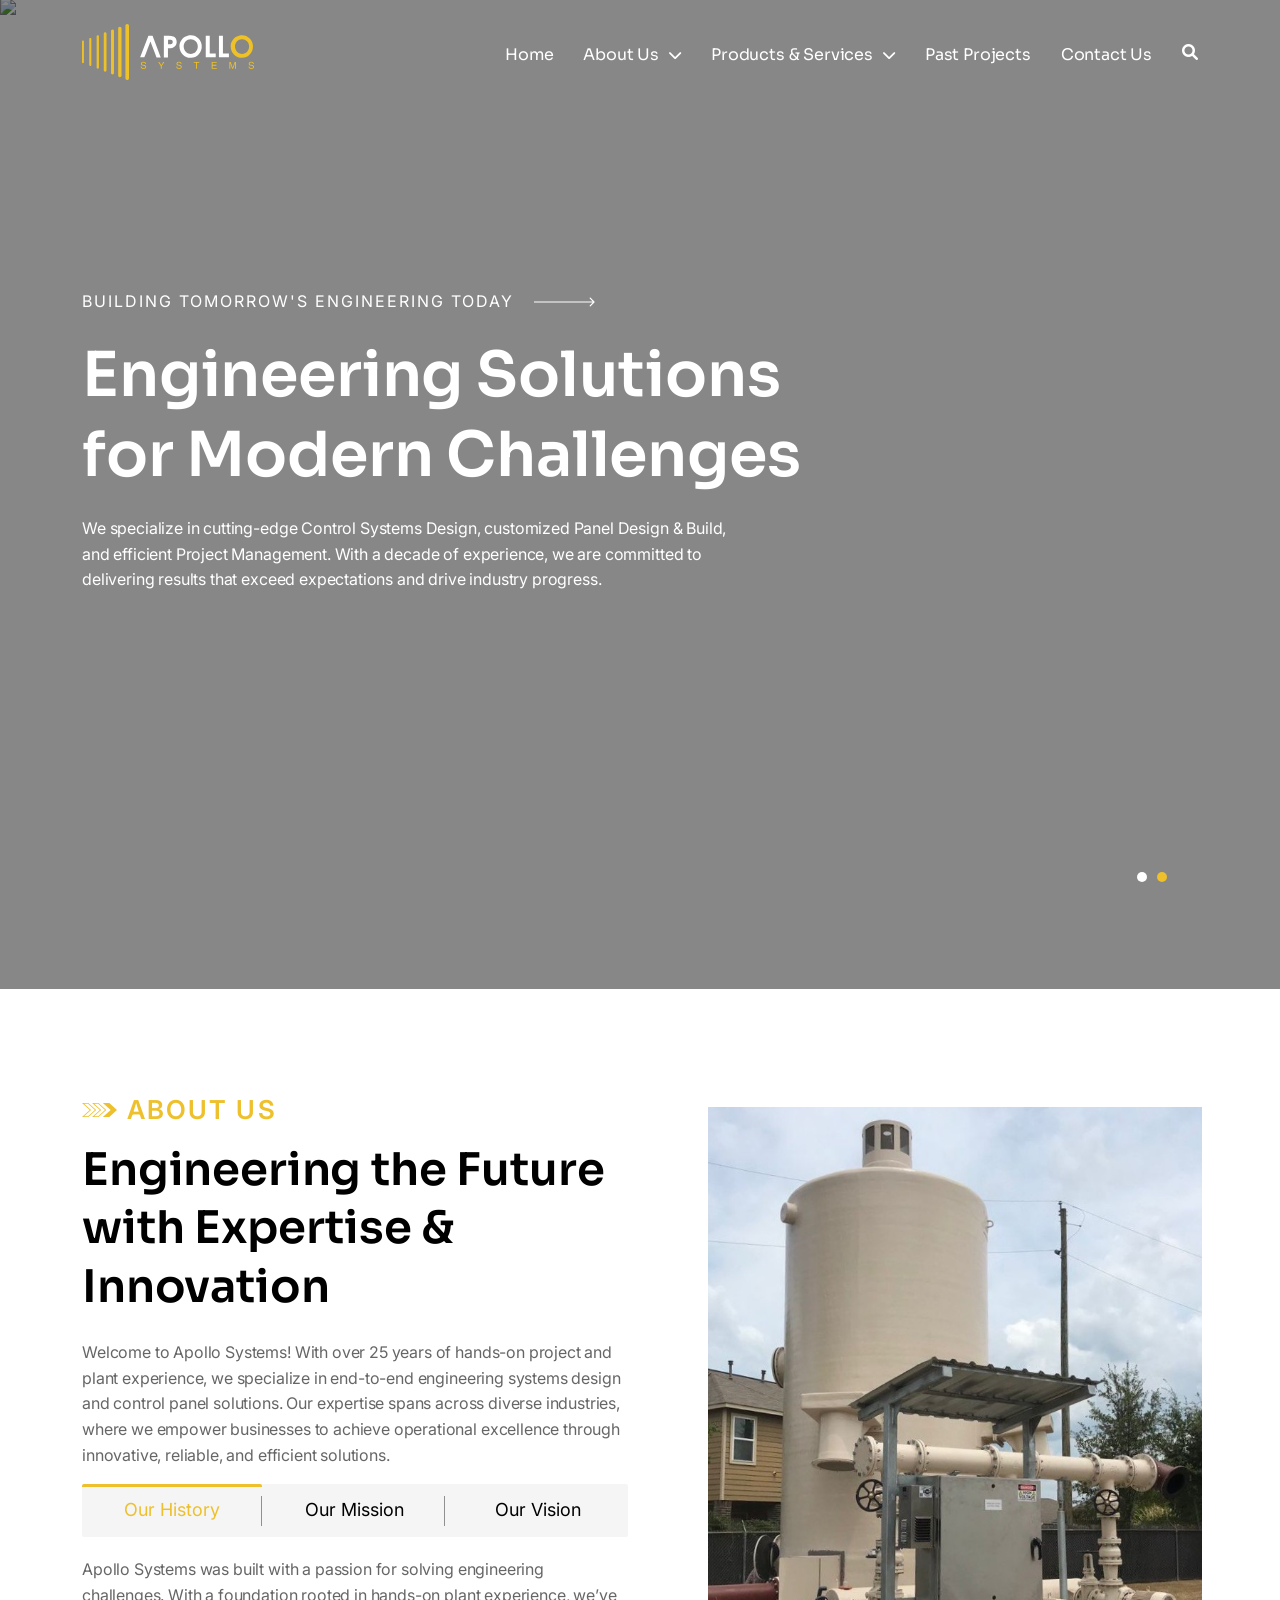
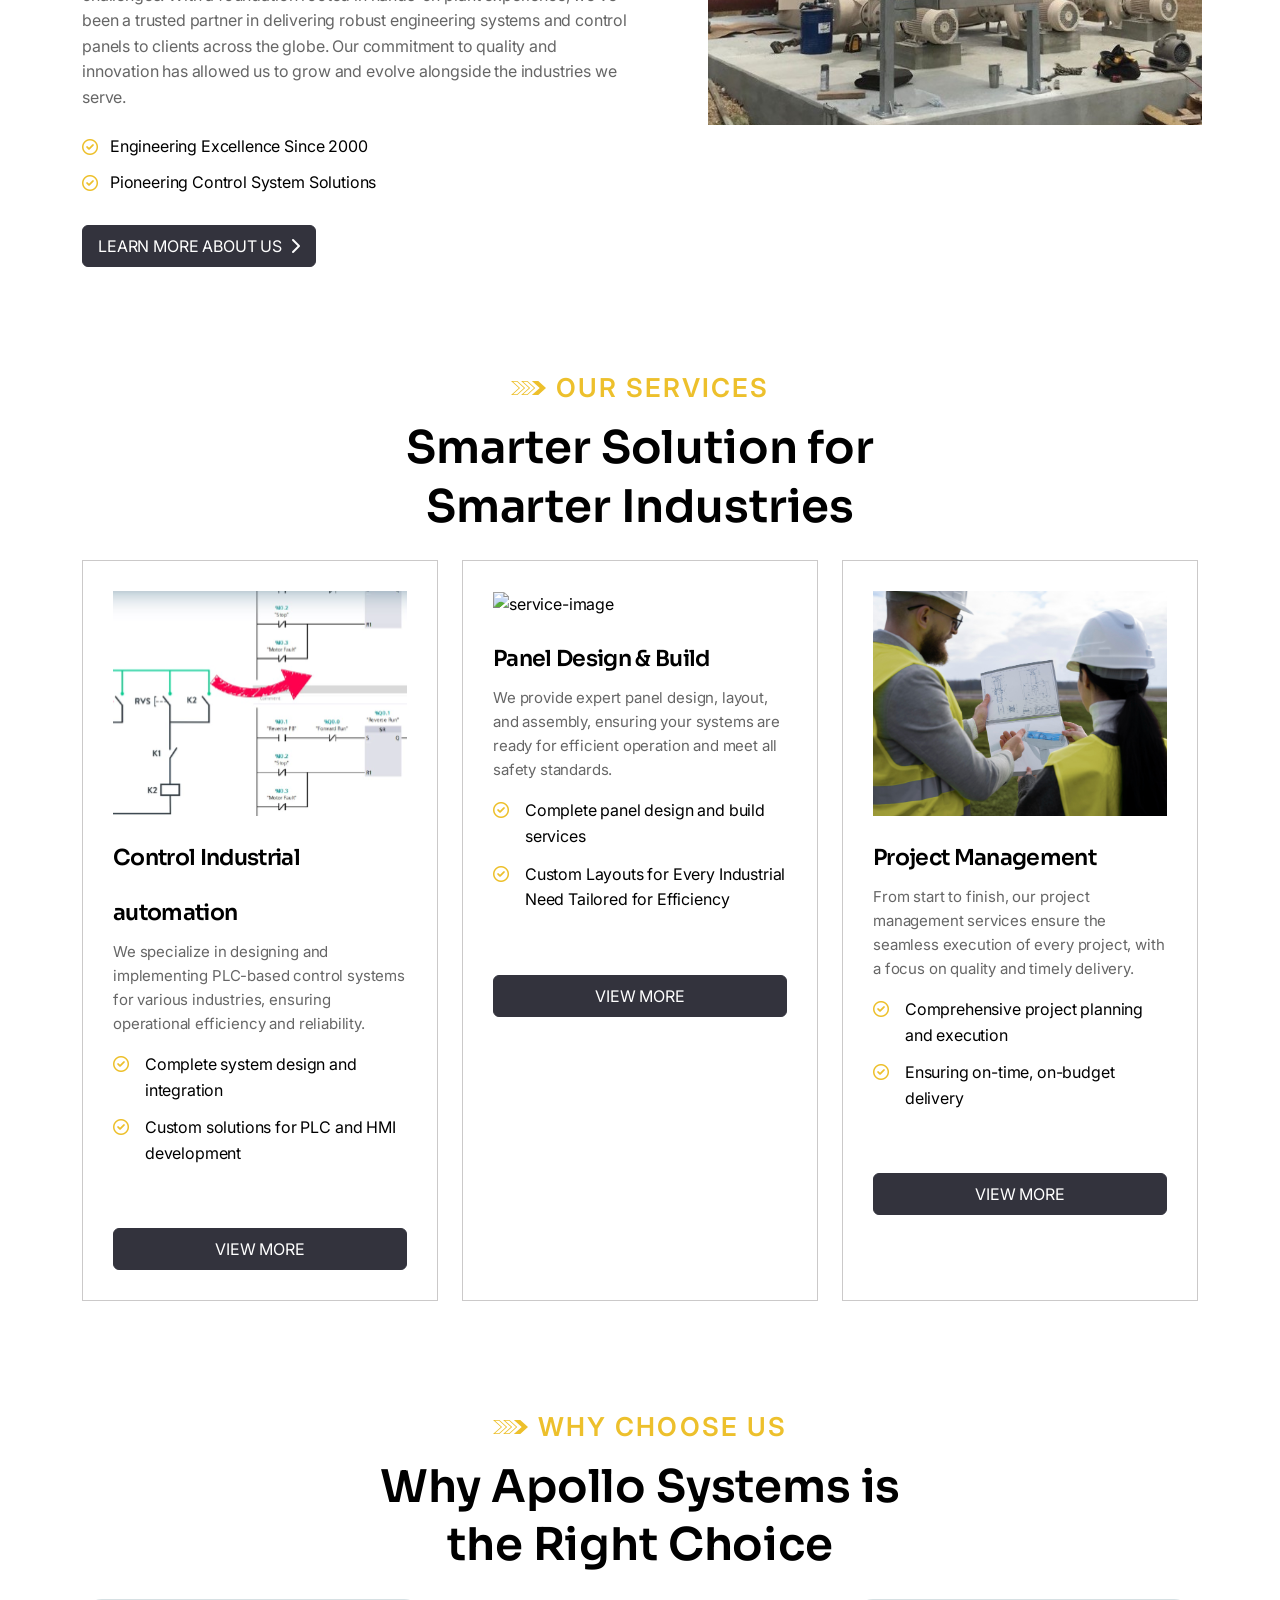
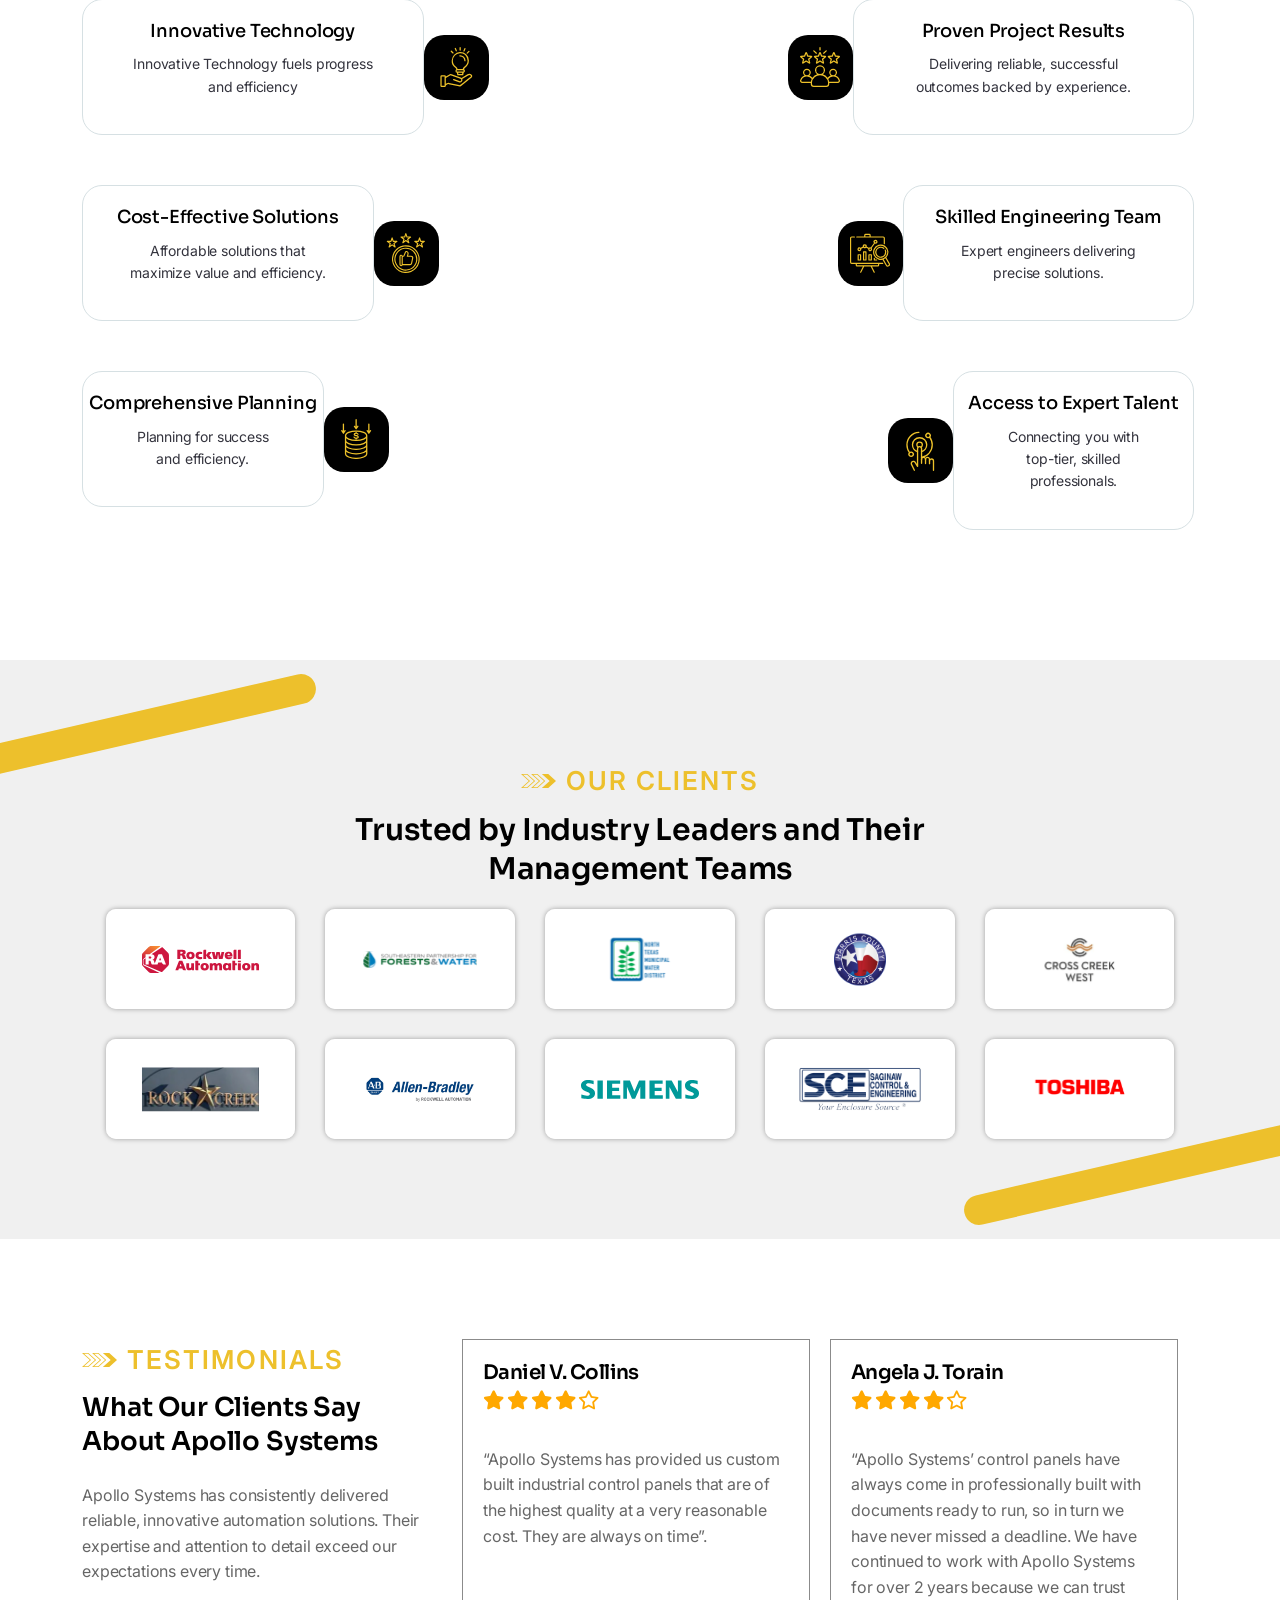
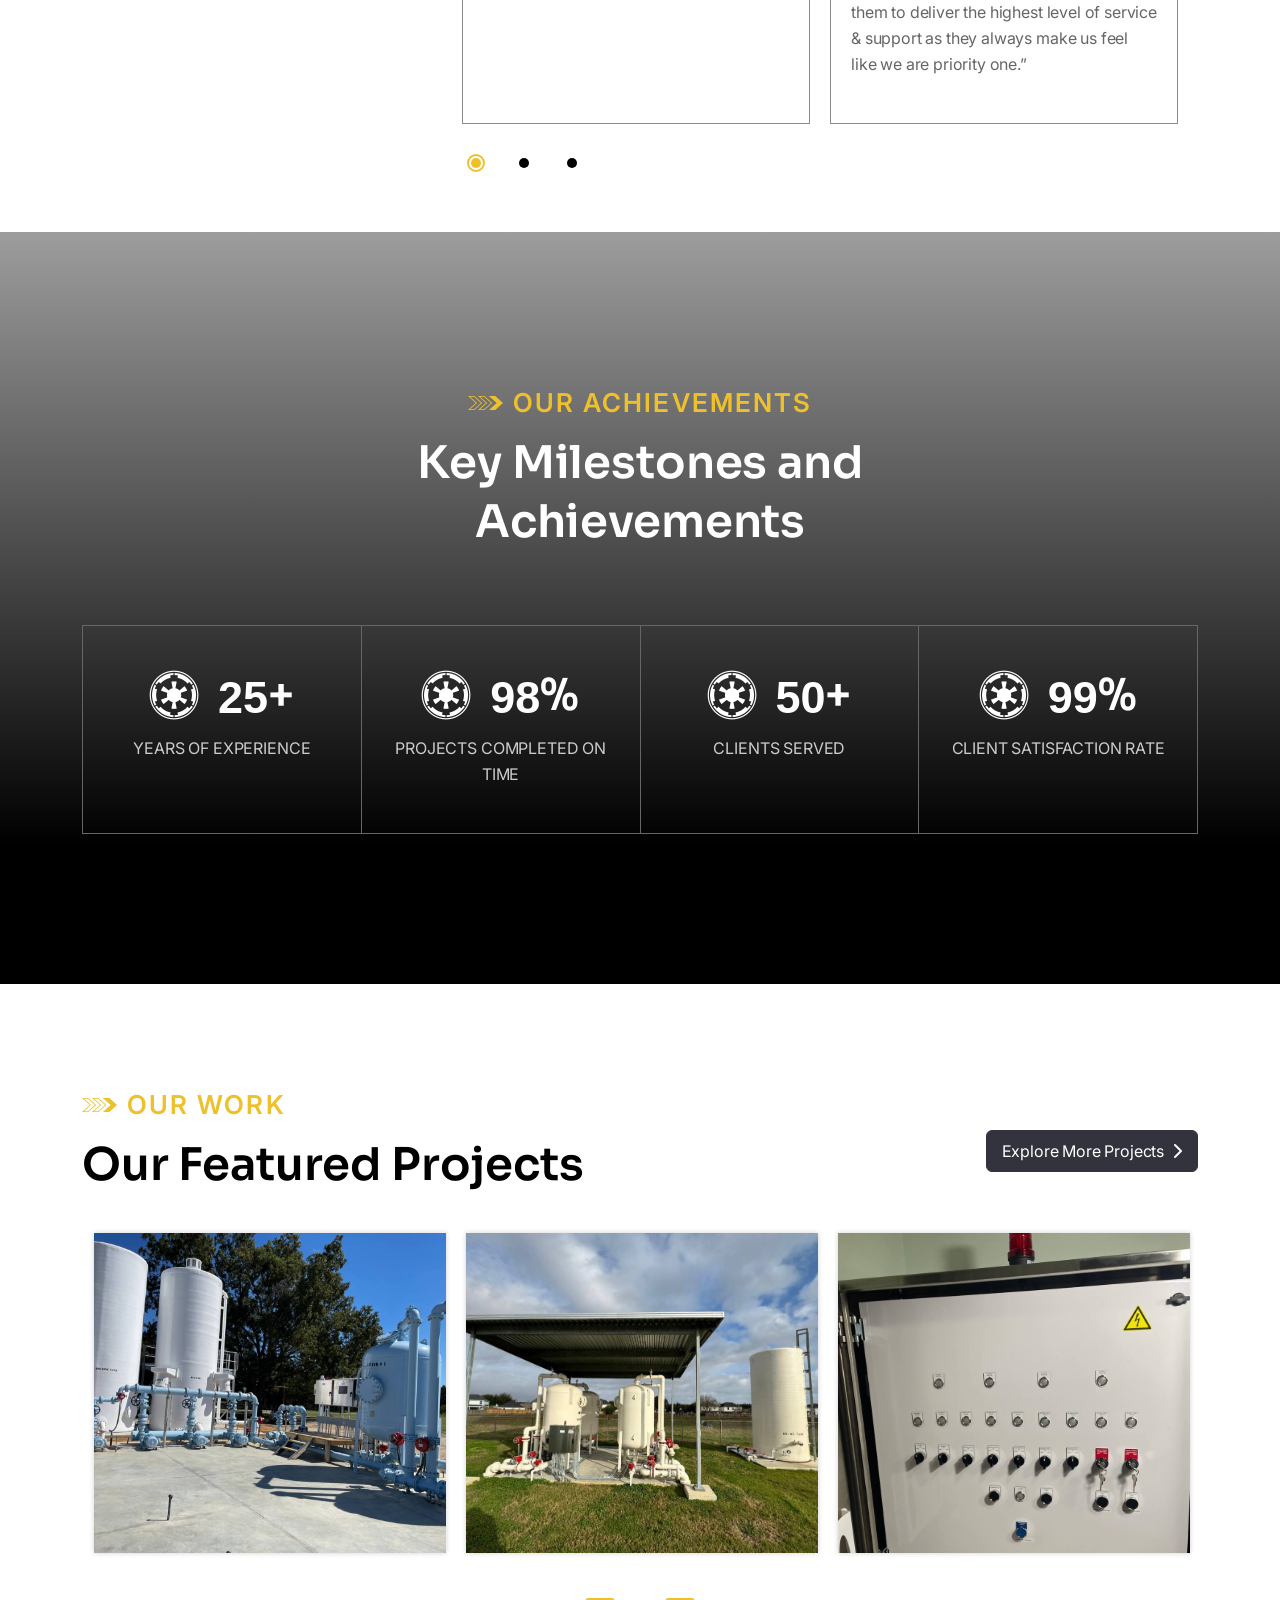
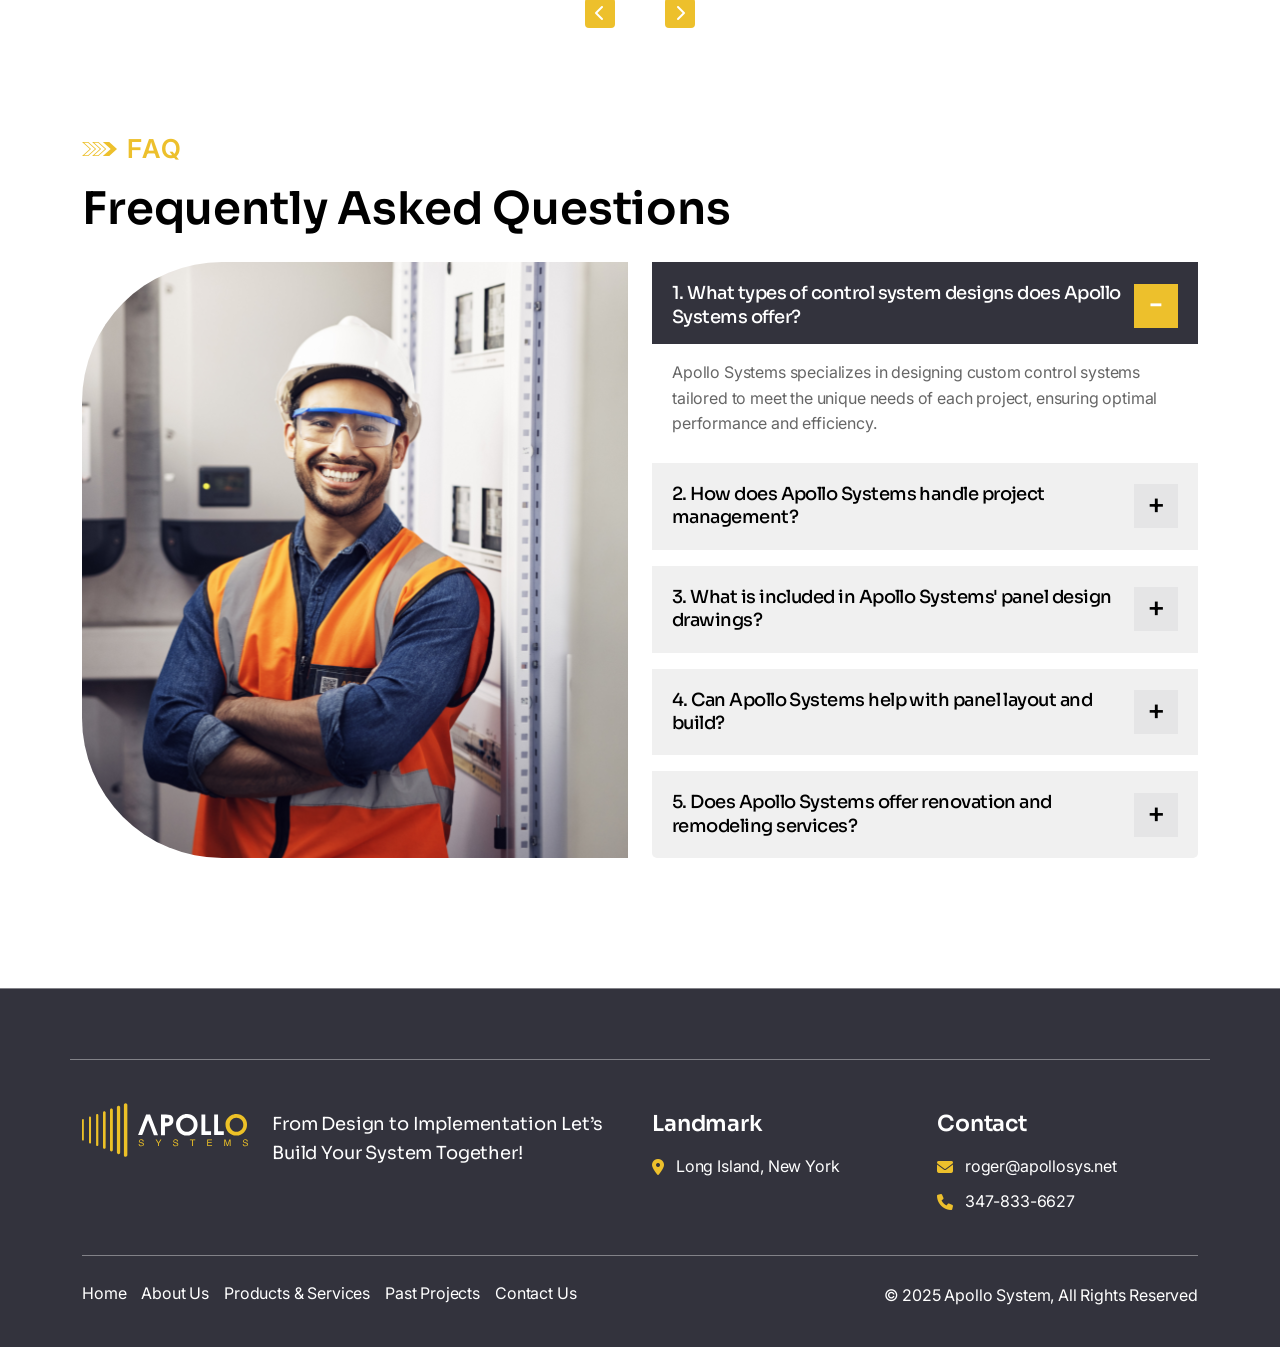
==== commit 77988cfa: "Update support email and phone number Replace Support@apollosys.net with roger@apollosys.net and +1 " ====
--- a/index.html
+++ b/index.html
@@ -714,8 +714,8 @@
                     <div class="footer-widget-one contact-col">
                         <h4 class="footer-title"><span>Contact</span></h4>
                         <ul class="footer-about-list">
-                            <li><i class="fa-solid fa-envelope"></i><a href="mailto:Support@apollosys.net">support@apollosys.net</a></li>
-                            <li><i class="fa-solid fa-phone"></i><a href="tel:+1 516 939 8442">+1 516 939 8442</a></li>
+                            <li><i class="fa-solid fa-envelope"></i><a href="mailto:roger@apollosys.net">roger@apollosys.net</a></li>
+                            <li><i class="fa-solid fa-phone"></i><a href="tel:+13478336627">347-833-6627</a></li>
                         </ul>
                     </div>
                 </div>
